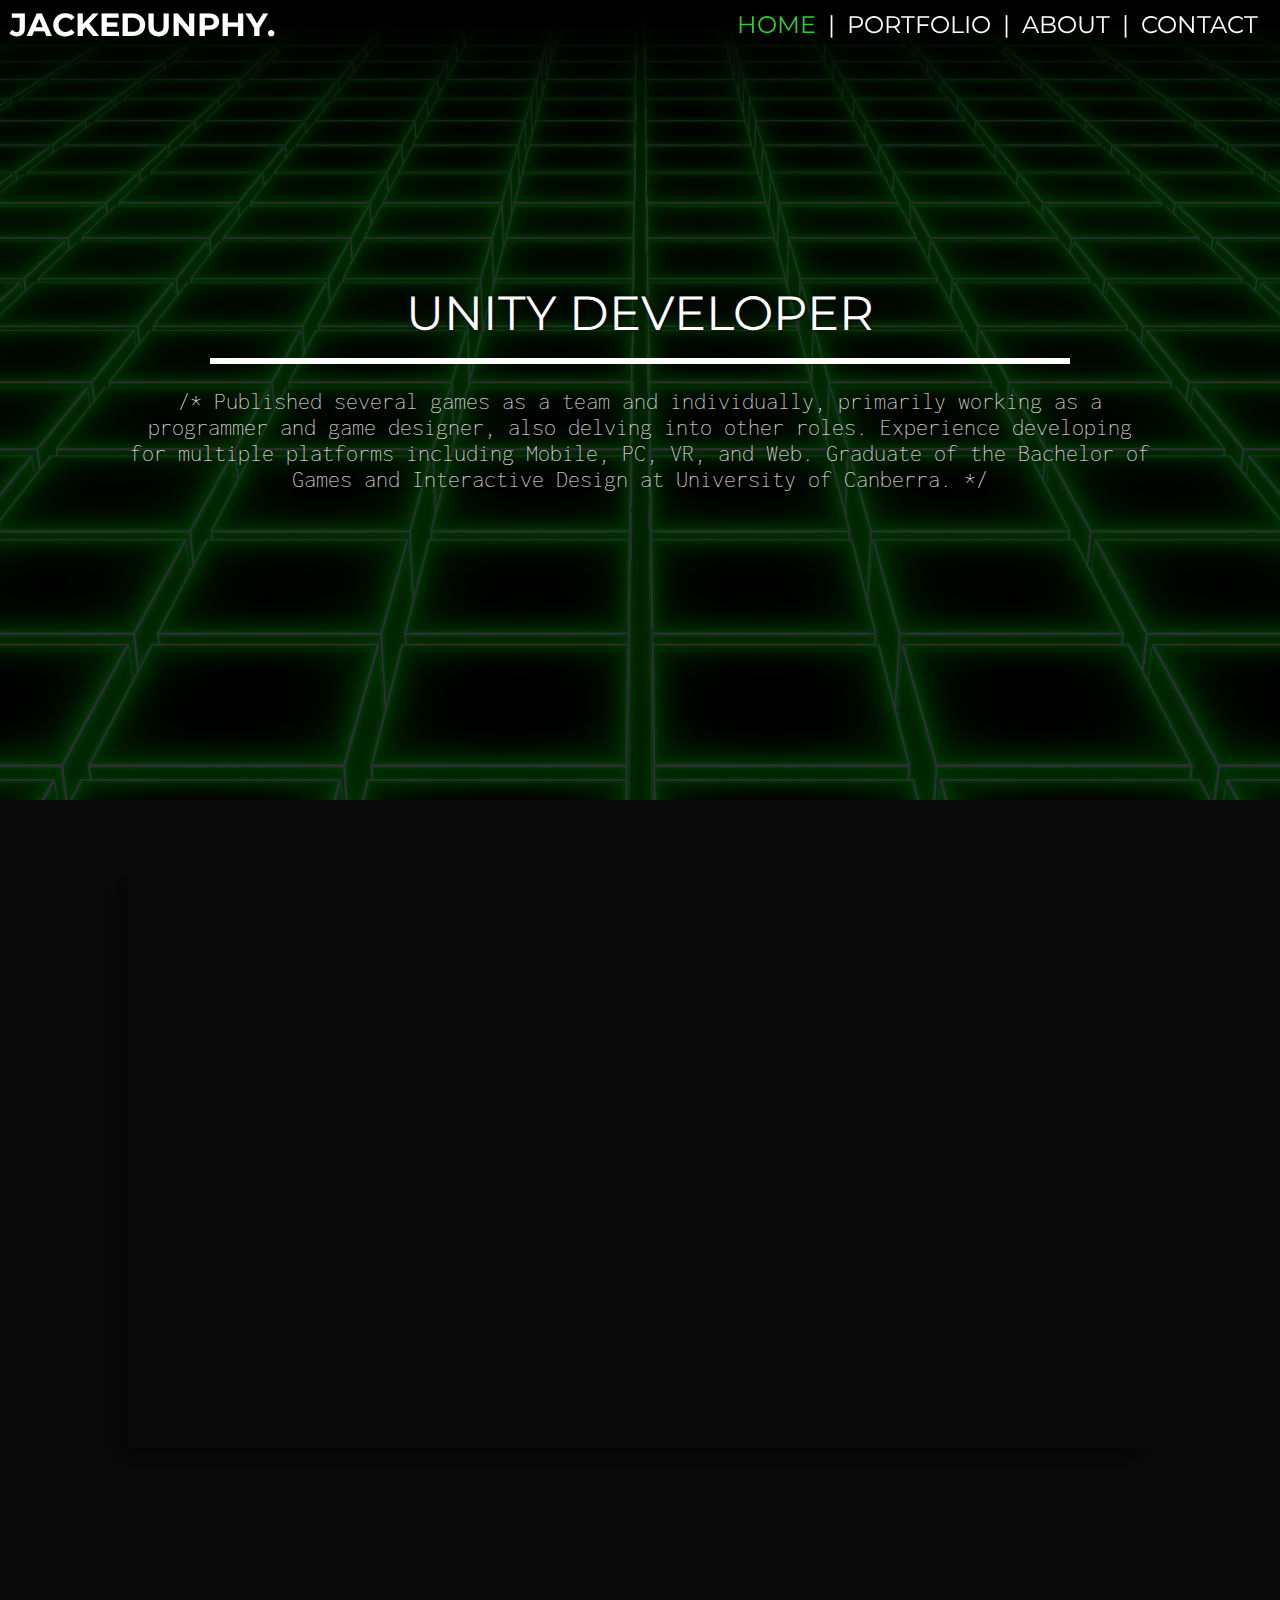
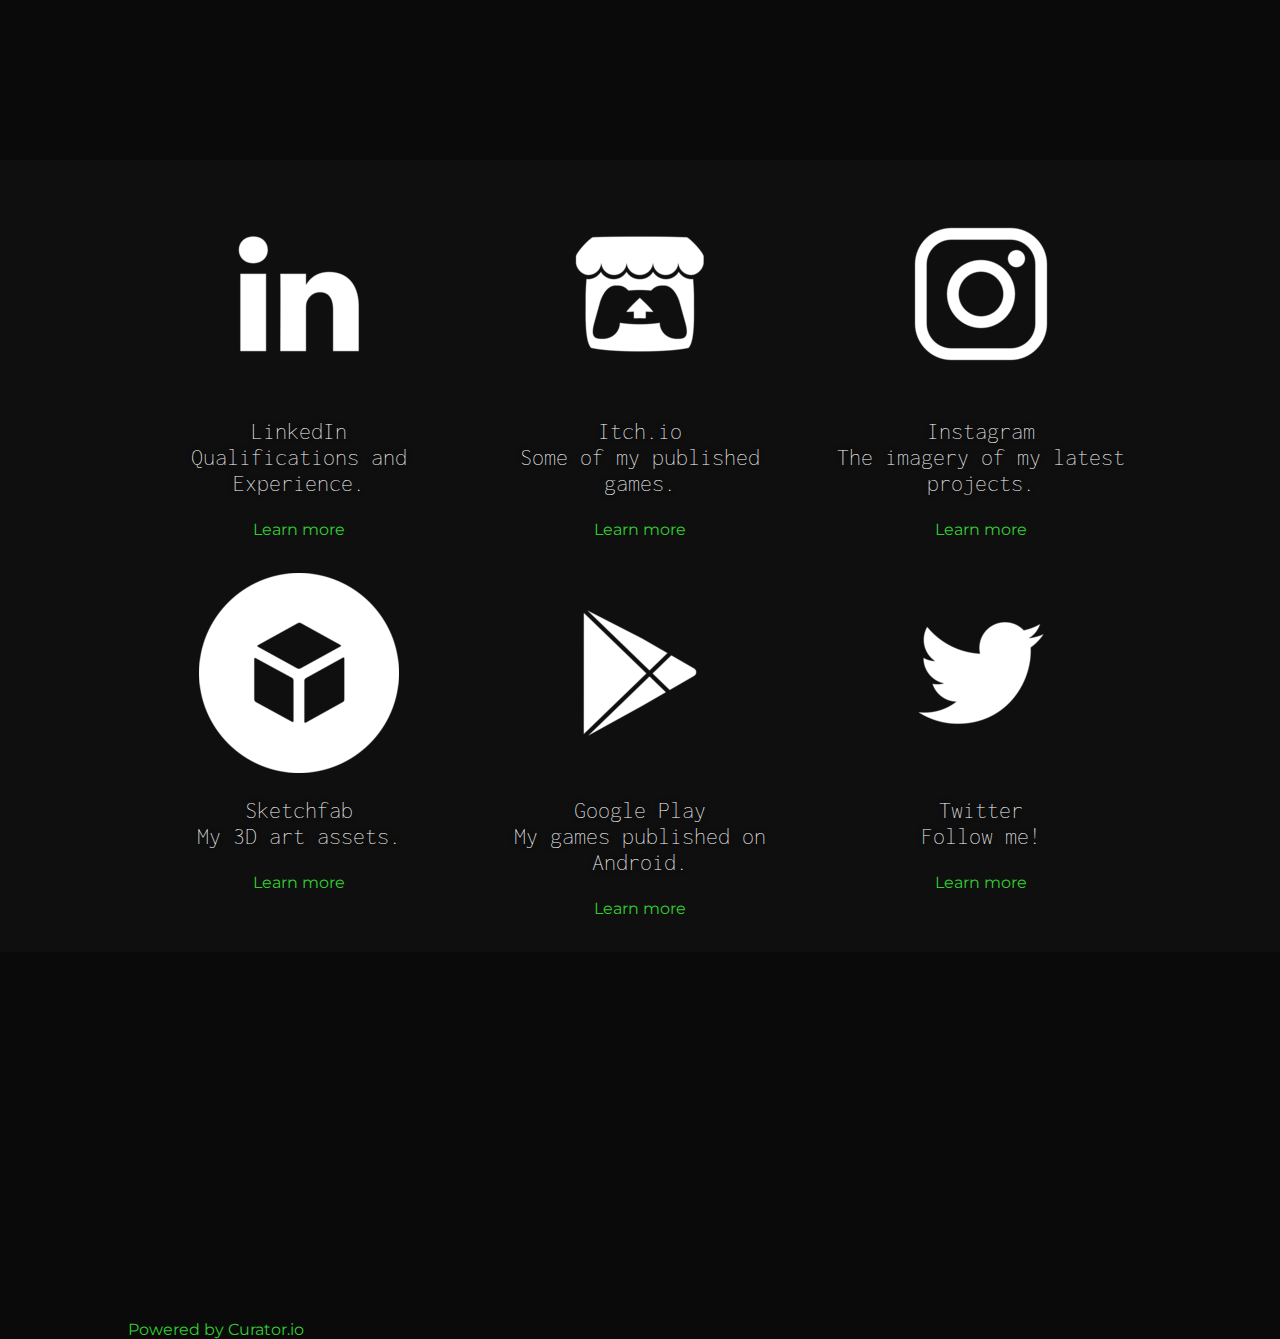
==== index.html @ 06017da1 "init" ====
<!DOCTYPE html>
<html lang="en">

<head>
    <link rel="stylesheet" href="main.css">
    <script src="navbar.js"></script>
    <meta name="viewport" content="width=device-width, initial-scale=1, minimum-scale=1" />
    <meta charset="utf-8" />
    <title>JACKEDUNPHY - Home</title>
</head>

<body>
    <div id="navbar">
        <a href="index.html" id="logo">JACKEDUNPHY.</a>
        <div id="navbar-right">
            <a href="index.html" style="font-weight: 400" class="active">HOME</a>
            <a style="font-weight: 400">|</a>
            <div class="dropdown">
                <a href="Portfolio.html" style="font-weight: 400">PORTFOLIO</a>
                <div class="dropdown-content">
                    <a style="font-weight: 400" href="Portfolio.html#PLAYABLE">> PLAYABLE</a>
                    <a style="font-weight: 400" href="Portfolio.html#PC">> DESKTOP</a>
                    <a style="font-weight: 400" href="Portfolio.html#OTHER">> OTHER</a>
                    <a style="font-weight: 400" href="Portfolio.html#RECENT">> RECENT</a>
                </div>
            </div>
            <a style="font-weight: 400">|</a>
            <a href="About.html" style="font-weight: 400">ABOUT </a>
            <a style="font-weight: 400">|</a>
            <a href="contact.html" style="font-weight: 400">CONTACT</a>
        </div>
    </div>

    <div class="bgimg-7" id="home">
        <div class="insideplx">
            <div class="insideplxp">
                <div class="textChanging mySlides fade">UNITY DEVELOPER</div>
                <div class="textChanging mySlides fade">PROGRAMMER</div>
                <div class="textChanging mySlides fade">DESIGNER</div>
                <hr class="new1">
                <h3>/* Published several games as a team and individually, primarily working as a programmer and game designer, also delving into other roles. Experience developing for multiple platforms including Mobile, PC, VR, and Web. Graduate of the Bachelor of Games and Interactive Design at University of Canberra. */</h3>
            </div>
        </div>
    </div>

    <div style="text-align:center">
        <span class="dot"></span>
        <span class="dot"></span>
        <span class="dot"></span>
    </div>


    <div class="video-responsive">
        <iframe style="border: none" width="560" height="315" src="https://www.youtube.com/embed/sLqdmE6gWJQ" allowfullscreen></iframe>
    </div>

    <div class="bgimg-1">
        <div class="insideplx2">
        </div>
    </div>

    <div class="section1">
        <div class="grid-container sideMargin">
            <div class="grid-item  topMargin">
                <img src="Images/LinkedIn-logo.png" class="imgLogo" alt="LinkedIn logo">
                <h3>LinkedIn <br>
                    Qualifications and Experience.</h3>
                <div class="textAlignCentre"><a href="https://www.linkedin.com/in/jackedunphy/">Learn more</a></div>

            </div>
            <div class="grid-item  topMargin">
                <img src="Images/Itch-logo.png" class="imgLogo" alt="Itch.io logo">
                <h3>Itch.io <br>
                    Some of my published games.</h3>
                <div class="textAlignCentre"><a href="https://iloveyourface.itch.io/">Learn more</a></div>
            </div>
            <div class="grid-item  topMargin">
                <img src="Images/Insta-logo.png" class="imgLogo" alt="Instagram logo">
                <h3>Instagram <br>
                    The imagery of my latest projects.</h3>
                <div class="textAlignCentre"><a href="https://www.instagram.com/jackedunphy">Learn more</a></div>
            </div>
        </div>

        <div class="grid-container sideMargin">
            <div class="grid-item  bottomMargin  topMargin">
                <img src="Images/Sketchfab-logo2.png" class="imgLogo" alt="Sketchfab logo">
                <h3>Sketchfab <br>
                    My 3D art assets.</h3>
                <div class="textAlignCentre"><a href="https://sketchfab.com/iLoveYourFace">Learn more</a></div>
            </div>
            <div class="grid-item  bottomMargin topMargin ">
                <img src="Images/Play-Logo.png" class="imgLogo" alt="Google Play logo">
                <h3>Google Play <br>
                    My games published on Android.</h3>
                <div class="textAlignCentre"><a href="https://play.google.com/store/apps/developer?id=iLoveYourFace&hl=en_US">Learn more</a></div>
            </div>
            <div class="grid-item  bottomMargin topMargin ">
                <img src="Images/Twitter-logo.png" class="imgLogo" alt="Twitter Logo">
                <h3>Twitter <br>
                    Follow me!</h3>
                <div class="textAlignCentre"><a href="https://twitter.com/jackedunphy">Learn more</a></div>
            </div>
        </div>
    </div>

    <div class="bgimg-2">
        <div class="insideplx2">
        </div>
    </div>

    <!-- Place <div> tag where you want the feed to appear -->
    <div class="sideMargin topMargin bottomMargin">
        <div id="curator-feed"><a href="https://curator.io" target="_blank" class="crt-logo crt-tag">Powered by Curator.io</a></div>
    </div>


    <script>
        (function() {
            var i, e, d = document,
                s = "script";
            i = d.createElement("script");
            i.async = 1;
            i.src = "https://cdn.curator.io/published/79c8b745-d107-415b-9dbf-2e7694c91276.js";
            e = d.getElementsByTagName(s)[0];
            e.parentNode.insertBefore(i, e);
        })();
    </script>


    <script>
        var slideIndex = 0;
        showSlides();

        function showSlides() {
            var i;
            var slides = document.getElementsByClassName("mySlides");
            var dots = document.getElementsByClassName("dot");
            for (i = 0; i < slides.length; i++) {
                slides[i].style.display = "none";
            }
            slideIndex++;
            if (slideIndex > slides.length) {
                slideIndex = 1
            }
            for (i = 0; i < dots.length; i++) {
                dots[i].className = dots[i].className.replace(" active", "");
            }
            slides[slideIndex - 1].style.display = "block";
            dots[slideIndex - 1].className += " active";
            setTimeout(showSlides, 2000);
        }
    </script>



</body></html>
---- main.css ----
@import url('https://fonts.googleapis.com/css2?family=Inconsolata:wght@400;700&family=Montserrat:ital,wght@0,300;0,400;0,500;0,600;0,700;0,800;1,400;1,500;1,600&display=swap');

body,
html {
    height: 100%;
    margin: 0;
    font-family: 'Inconsolata', monospace;
    font-family: 'Montserrat', sans-serif;
    background-color: rgb(10, 10, 10);
    font-size: 100%;
    scroll-behavior: smooth;
}

.textAlignCentre {
    text-align: center;
}

a:link {
    color: limegreen;
    text-decoration: none;
}

a:hover {
    text-decoration: underline;
    color: lawngreen;
    animation: zoom 8s;
}

a:visited {
    color: grey;
}

.topMargin {
    margin-top: 10%;
}

.bottomMargin {
    margin-bottom: 10%;
}

.sideMargin {
    margin-left: 10%;
    margin-right: 10%;
}

.lessBrightImg {
    vertical-align: middle;
    filter: brightness(50%);
}

.imgLogo {
    display: block;
    margin-left: auto;
    margin-right: auto;
    max-width: 100%;
}

hr.new1 {
    border: 3px solid white;
    margin-left: 8%;
    margin-right: 8%;
    margin-top: 1em;
    margin-bottom: 0;
}


.textChanging {
    font-family: 'Montserrat', sans-serif;
    color: white;
    font-size: 3em;
    text-shadow: 0px 0px 5px black;
    width: 100%;
    text-align: center;
    float: none;
}

h1 {
    font-family: 'Montserrat', sans-serif;
    font-size: 4em;
    color: white;
    text-shadow: 0px 0px 5px black;
    font-weight: 400;
    text-align: center;
    margin: 0;
}

h2 {
    font-family: 'Montserrat', sans-serif;
    font-size: 2.5em;
    color: white;
    font-weight: 500;
    margin: 0;

}

h3 {
    font-family: 'Inconsolata', monospace;
    font-size: 1.5em;
    color: white;
    text-shadow: 0px 0px 5px black;
    font-weight: 100;
    text-align: center;
}

.hang {
    text-indent: -2em;
    margin-left: 2em;
}

p {
    font-family: 'Inconsolata', monospace;
    font-size: 1em;
    color: white;
    text-shadow: 1px 1px 30px black;
}

green {
    color: limegreen;
}

gray {
    color: gray;
}

resume {
    font-size: 1.2em;
}


.insideplx {
    width: 100%;
    height: 50em;
    position: relative;
    z-index: 20;
}

.insideplxp {
    text-align: center;
    width: 80%;
    position: absolute;
    top: 50%;
    left: 50%;
    margin-right: -50%;
    transform: translate(-50%, -50%);
    z-index: 20;
}

.bgimg-1 {

    background-attachment: fixed;
    background-position: center;
    background-repeat: no-repeat;
    background-size: cover;
    background-image: url('Images/forest.png');
    min-width: 100%;
}

.bgimg-2 {
    background-attachment: fixed;
    background-position: center;
    background-repeat: no-repeat;
    background-size: cover;
    background-image: url('Images/b2b.png');
    min-width: 100%;
}

.insideplx2 {
    width: 100%;
    height: 15em;
    position: relative;
    z-index: 20;
}

.bgimg-3 {
    background-attachment: fixed;
    background-position: center;
    background-repeat: no-repeat;
    background-size: cover;
    background-image: url('Images/spook.png');
    min-width: 100%;
}

.bgimg-4 {
    background-attachment: fixed;
    background-position: center;
    background-repeat: no-repeat;
    background-size: cover;
    background-image: url('Images/PicturesMooMesaPoster.jpg_shrinked.jpg');
    min-width: 100%;
}

.bgimg-5 {
    background-attachment: fixed;
    background-position: center;
    background-repeat: no-repeat;
    background-size: cover;
    background-image: url('Images/roogbg.png');
    min-width: 100%;
}

.bgimg-6 {
    background-attachment: fixed;
    background-position: center;
    background-repeat: no-repeat;
    background-size: cover;
    background-image: url('Images/roogbgdark.png');
    min-width: 100%;
}

.bgimg-7 {

    background-attachment: fixed;
    background-position: center;
    background-repeat: no-repeat;
    background-size: cover;
    background-image: url('Images/roogbggreendark.jpg');
    min-width: 100%;
}


/* Turn off parallax scrolling for tablets and phones */
/*@media only screen and (max-device-width: 1600px) {
  .bgimg-1, .bgimg-2, .bgimg-3 {
    background-attachment: scroll;
    min-height: 400px;
  }*/

#navbar {
    background: linear-gradient(to bottom,
            rgba(0, 0, 0, .9),
            rgba(0, 0, 0, .6),
            transparent);
    overflow: hidden;
    padding: 10px 10px;
    transition: 0.4s;
    position: fixed;
    width: 100%;
    top: 0;
    z-index: 99;
}


#navbar a {
    font-family: 'Montserrat', sans-serif;
    float: left;
    color: white;
    text-align: center;
    padding: 12px;
    text-decoration: none;
    font-size: 1.5em;
    line-height: 5px;
    font-weight: bold;
    border-radius: 4px;
    padding-left: 0px;
}


#navbar #logo {
    font-family: 'Montserrat', sans-serif;
    font-size: 2em;
    font-weight: bolder;
    transition: 0.4s;
    color: white;
    float: left;
    text-align: center;
    width: auto;
    line-height: 5px;
}

#navbar-right {
    float: right;
}

@media screen and (max-width:1000px) {
    #navbar a {
        font-size: .9em;
    }
}

@media screen and (max-width:750px) {
    #navbar a {
        font-size: .9em;
        float: inherit;
    }

    #navbar #logo {
        width: 100%;
    }

    #navbar-right {
        float: none;
        text-align: center;
    }

    .textChanging {
        font-size: 2.5em;
    }
}

@media screen and (max-width:450px) {
    #navbar a {
        font-size: .7em;
        float: inherit;
    }

    #navbar #logo {
        width: 100%;
    }

    #navbar-right {
        float: none;
        text-align: center;
    }

    .textChanging {
        font-size: 2em;
    }
}

@media screen and (max-width:349px) {
    #navbar a {
        font-size: .55em;
        float: inherit;
    }

    #navbar #logo {
        width: 100%;
    }

    #navbar-right {
        float: none;
        text-align: center;
    }
}

#navbar a.active {
    background-color: transparent;
    color: limegreen;
}

#navbar a:hover {
    /*background-color: black;*/
    color: lawngreen;
}







* {
    box-sizing: border-box;
}

.mySlides {
    display: none;
}



/* Slideshow container */
.slideshow-container {
    max-width: 1000px;
    min-height: 800px;
    position: relative;
    margin: auto;
}



/* Number text (1/3 etc) */
.numbertext {
    color: #f2f2f2;
    font-size: 12px;
    padding: 8px 12px;
    position: absolute;
    top: 0;
}

/* The dots/bullets/indicators */
.dot {}

.active {
    background-color: #717171;
}

/* Fading animation */
.fade {
    -webkit-animation-name: fade;
    -webkit-animation-duration: .5s;
    animation-name: fade;
    animation-duration: .5s;
}

@-webkit-keyframes fade {
    from {
        opacity: 0
    }

    to {
        opacity: 1
    }
}

@keyframes fade {
    from {
        opacity: 0
    }

    to {
        opacity: 1
    }
}

/* On smaller screens, decrease text size */
@media only screen and (max-width: 300px) {
    .text {
        font-size: 11px
    }
}

.video-responsive {
    overflow: hidden;
    padding-bottom: 56.25%;
    position: relative;
    height: 100px;

}

.video-responsive iframe {
    left: 10%;
    top: 10%;
    height: 80%;
    width: 80%;
    position: absolute;
    box-shadow: -10px 10px 20px rgba(0, 0, 0, 0.5);
}

.gameplay {
    width: 90%;
    height: 1000px;
    border: none;
}

.section1 {
    background: rgb(15, 15, 15);
}

.section2 {
    background: rgb(5, 5, 5);
}



.grid-container {
    display: grid;
    grid-template-columns: 33.33% 33.33% 33.33%;
    justify-content: center;
    max-width: 100%;
}

.grid-item {
    margin-left: 5%;
    margin-right: 5%;
}

.grid-container-portfolio-buttons {
    display: grid;
    grid-template-columns: 25% 25% 25% 25%;
    justify-content: center;
    max-width: 100%;
}

.grid-item-portfolio-buttons {
    margin-left: 5%;
    margin-right: 5%;
}

.topMargin-portfolio-buttons {
    margin-top: 3%;
}

@media screen and (max-width: 700px) {
    .grid-container {
        display: block;
    }
}

@media screen and (max-width: 1200px) {
    .grid-container-portfolio-buttons {
        margin-top: 20%;
        display: block;
    }

    .insideplx {
        height: 65em;
    }
}

.item1 {}

.row {
    display: flex;
    flex-wrap: wrap;
    padding: 0 4px;
    margin-left: 5%;
    margin-right: 5%;



}

/* Create four equal columns that sits next to each other */
.column {
    flex: 25%;
    max-width: 50%;
    padding: 0 4px;

}

.column img {
    margin-top: 8px;
    vertical-align: middle;

}

/* Responsive layout - makes a two column-layout instead of four columns */
@media (max-width: 1800px) {
    .column {
        flex: 50%;
        max-width: 50%;
    }
}

/* Responsive layout - makes the two columns stack on top of each other instead of next to each other */
@media (max-width: 600px) {
    .column {
        flex: 100%;
        max-width: 100%;

    }
}

button {
    font-family: 'Montserrat', sans-serif;
    z-index: 1;
    font-size: 2em;
    color: white;
    padding: .5em .5em;
    width: 100%;
    border: none;
    background-color: rgba(1, 1, 1, .88);
    color: white;
    border-radius: 8px;
    text-align: center;
    align-content: center;
}

button:hover {
    cursor: pointer;
    animation: zoom 8s;
    background-color: rgba(10, 10, 10, .98);
    color: limegreen;
}

button:focus {
    outline-color: rgba(0, 0, 0, 0);
    background-color: rgba(25, 25, 25, 1);
}

@keyframes jellySmall {

    0%,
    100% {
        transform: scale(1, 1);
    }

    25% {
        transform: scale(0.995, 1.005);
    }

    50% {
        transform: scale(1.005, 0.995);
    }

    75% {
        transform: scale(0.998, 1.003);
    }
}

@keyframes zoom {

    0%,
    100% {
        transform: scale(1.1, 1.1);
    }
}

form {
    max-width: 80%;
    text-align: center;
    margin: 5em auto;
}

form input,
form textarea {
    font-family: 'Montserrat', sans-serif;
    font-size: 1.2em;
    border: 0;
    outline: 0;
    padding: 1em;
    padding-bottom: 2em;
    /*  -moz-border-radius: 8px;
  -webkit-border-radius: 8px;
  border-radius: 8px;*/
    display: block;
    width: 100%;
    margin-bottom: 1em;
    -moz-box-shadow: 0 1px 1px rgba(0, 0, 0, 0.1);
    -webkit-box-shadow: 0 1px 1px rgba(0, 0, 0, 0.1);
    box-shadow: 0 1px 1px rgba(0, 0, 0, 0.1);
    resize: none;
    background-color: rgb(20, 20, 20);
    border: 2px solid green;
    color: white;
}

.subject-input {
    padding-bottom: 3em;
}

form input:focus,
form textarea:focus {
    border: 2px solid white;
}

form #input-submit {
    font-family: 'Montserrat', sans-serif;
    font-size: 2em;
    color: white;
    background-color: green;
    cursor: pointer;
    padding: 1em;
}

form #input-submit:hover {
    -moz-box-shadow: 0 1px 1px 1px rgba(256, 256, 256, 1);
    -webkit-box-shadow: 0 1px 1px 1px rgba(256, 256, 256, 1);
    box-shadow: 0 1px 1px 1px rgba(256, 256, 256, 1);
    animation: jellySmall 0.5s;
}

form textarea {
    height: 16.4em;
    color: white;
}

.half {
    float: left;
    width: 48%;
}

.right {
    width: 50%;
}

.left {
    margin-right: 2%;
}

@media (max-width: 800px) {
    .half {
        width: 100%;
        float: none;
        margin-bottom: 0;
    }
}

/* Clearfix */
.cf:before,
.cf:after {
    content: " ";
    /* 1 */
    display: table;
    /* 2 */
}

.cf:after {
    clear: both;
}

.trapezoid {
    border-bottom: 3em solid GREEN;
    border-right: 2.5em solid transparent;
    height: 0;
    width: 100%;
    margin: 0;
}

.resume-row {
    padding-left: 20%;
    padding-right: 20%;
}

.resume-column {
    float: left;
    padding: 10px;
}

.resume-left {
    width: 30%;
}

.resume-right {
    width: 70%;
}

/* Clear floats after the columns */
.resume-row:after {
    content: "";
    display: table;
    clear: both;
}

@media (max-width: 800px) {
    .resume-column {
        width: 100%;
    }
}

@media (max-width: 1921px) {
    .resume-row {
        padding-left: 5%;
        padding-right: 5%;
    }
}

@media (max-width: 1200px) {
    .resume-row {
        padding-left: 0%;
        padding-right: 0%;
    }
}


.dropdown {
    position: relative;
    display: inline-block;
    float: left;
}

.dropdown:hover {
    height: 10em;
}

.dropdown-content {
    display: none;
    position: absolute;
    min-width: 160px;
    z-index: 1;
    margin-top: 2em;

}

.dropdown-content a {
    color: black;
    text-decoration: none;

}

.dropdown-content a:hover {}

.dropdown:hover .dropdown-content {
    display: block;
}

@media screen and (max-width:750px) {
    .dropdown {
        float: none;
    }
}

.game-column {}

.game-div {
    padding: 5em;
}

.game-left {
    width: 75%;
}

.game-right {
    width: 25%;
    padding: 1em;
}

img.game {
    max-width: 100%;
}

@media screen and (max-width: 1200px) {
    .game-div {
        padding: 1em;
        padding-bottom: 2em;
        padding-top: 2em;
    }
}

@media screen and (max-width: 900px) {
    .game-column {
        width: 100%;
    }

    .game-right {
        padding: 0em;
    }

    .game-left {
        width: 100%;
        padding: 1em;
    }

    .game-div {
        padding: 1em;
        padding-bottom: 2em;
        padding-top: 2em;
    }
}
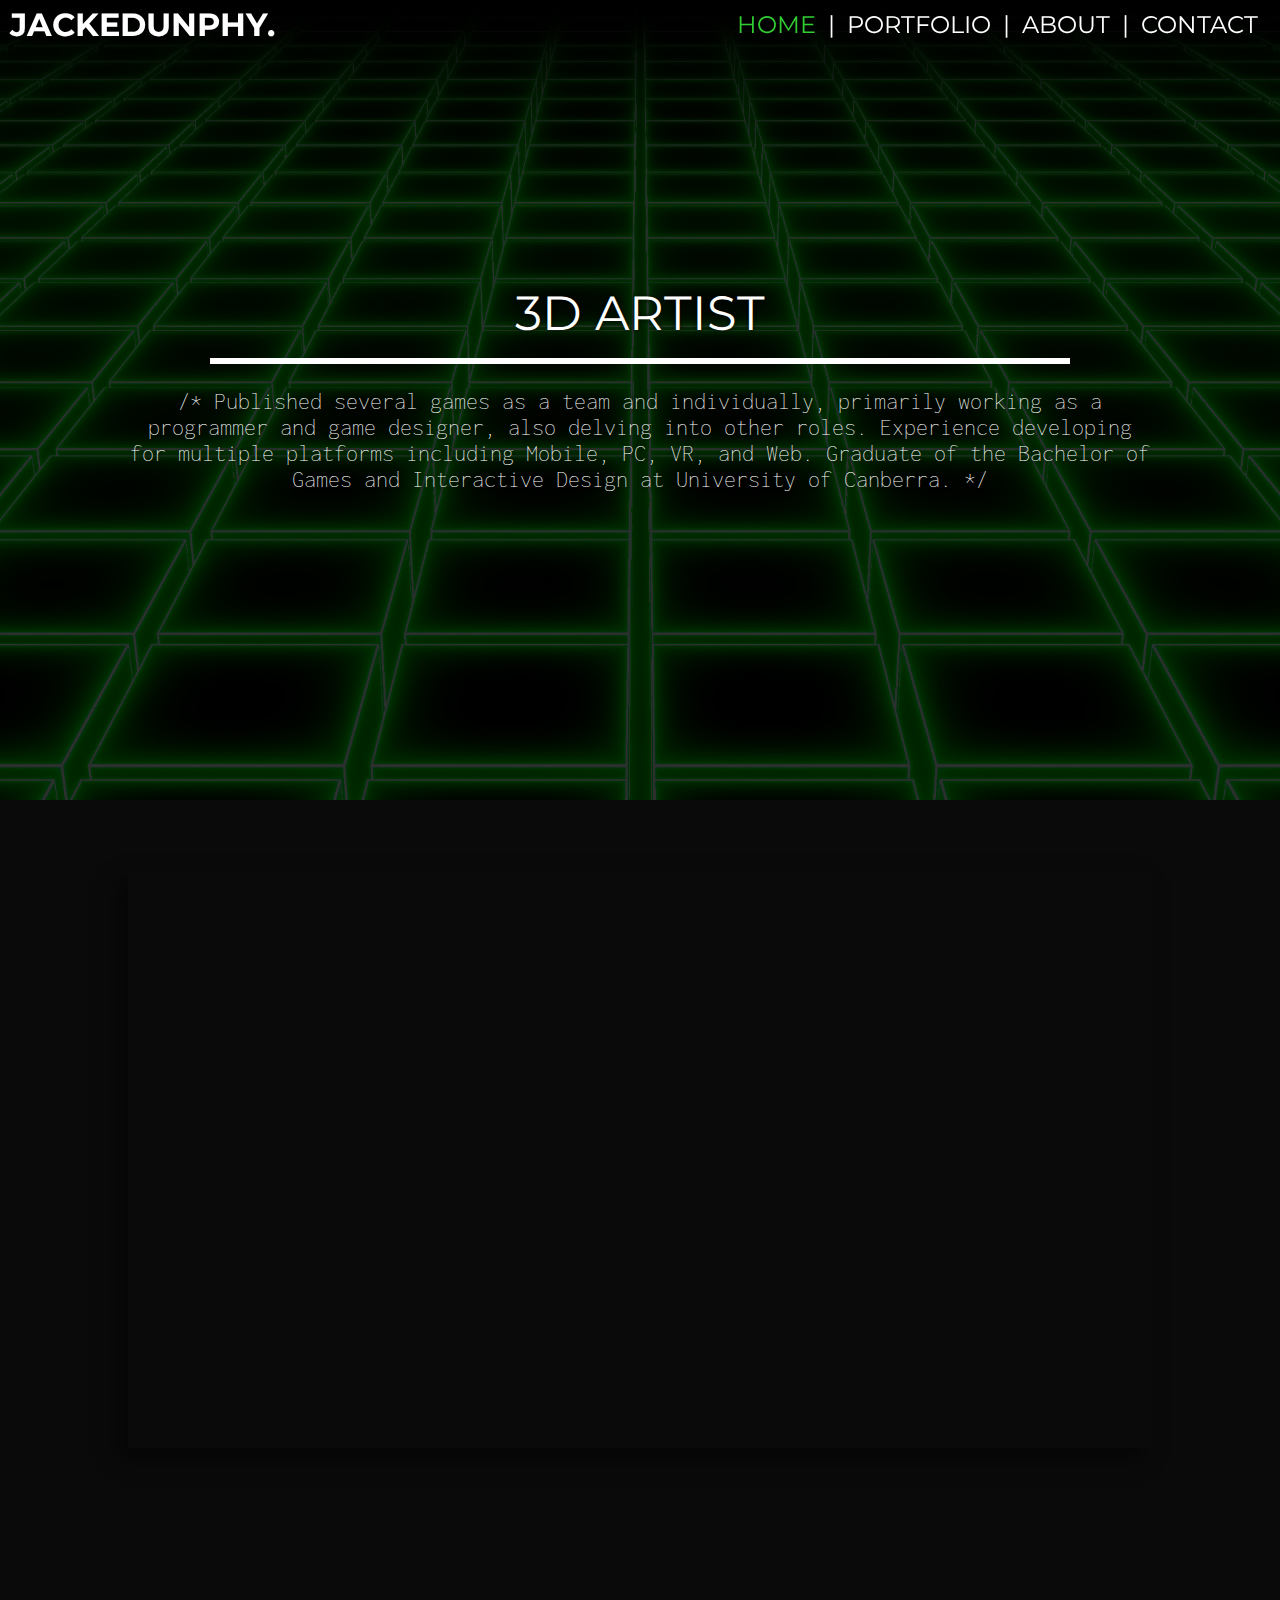
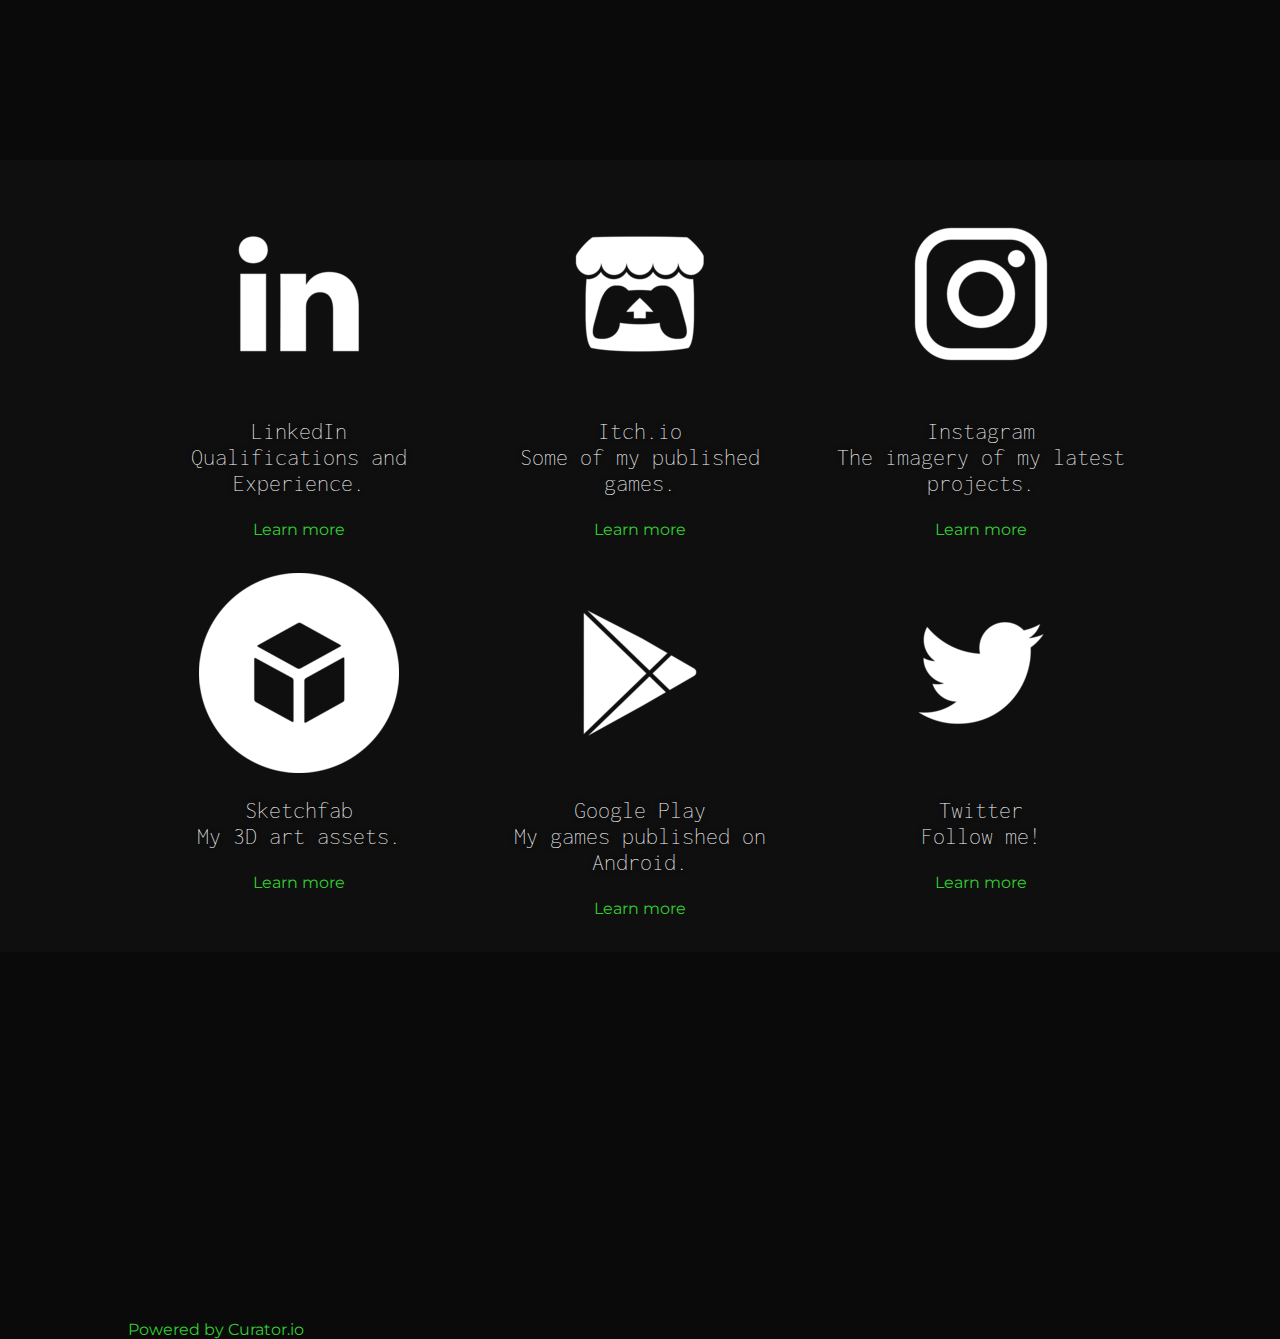
==== commit 187d6687: "UPDATED JOB TITLES" ====
--- a/index.html
+++ b/index.html
@@ -34,9 +34,9 @@
     <div class="bgimg-7" id="home">
         <div class="insideplx">
             <div class="insideplxp">
-                <div class="textChanging mySlides fade">UNITY DEVELOPER</div>
-                <div class="textChanging mySlides fade">PROGRAMMER</div>
-                <div class="textChanging mySlides fade">DESIGNER</div>
+                <div class="textChanging mySlides fade">3D ARTIST</div>
+                <div class="textChanging mySlides fade">LEVEL DESIGNER</div>
+                <div class="textChanging mySlides fade">DEVELOPER</div>
                 <hr class="new1">
                 <h3>/* Published several games as a team and individually, primarily working as a programmer and game designer, also delving into other roles. Experience developing for multiple platforms including Mobile, PC, VR, and Web. Graduate of the Bachelor of Games and Interactive Design at University of Canberra. */</h3>
             </div>
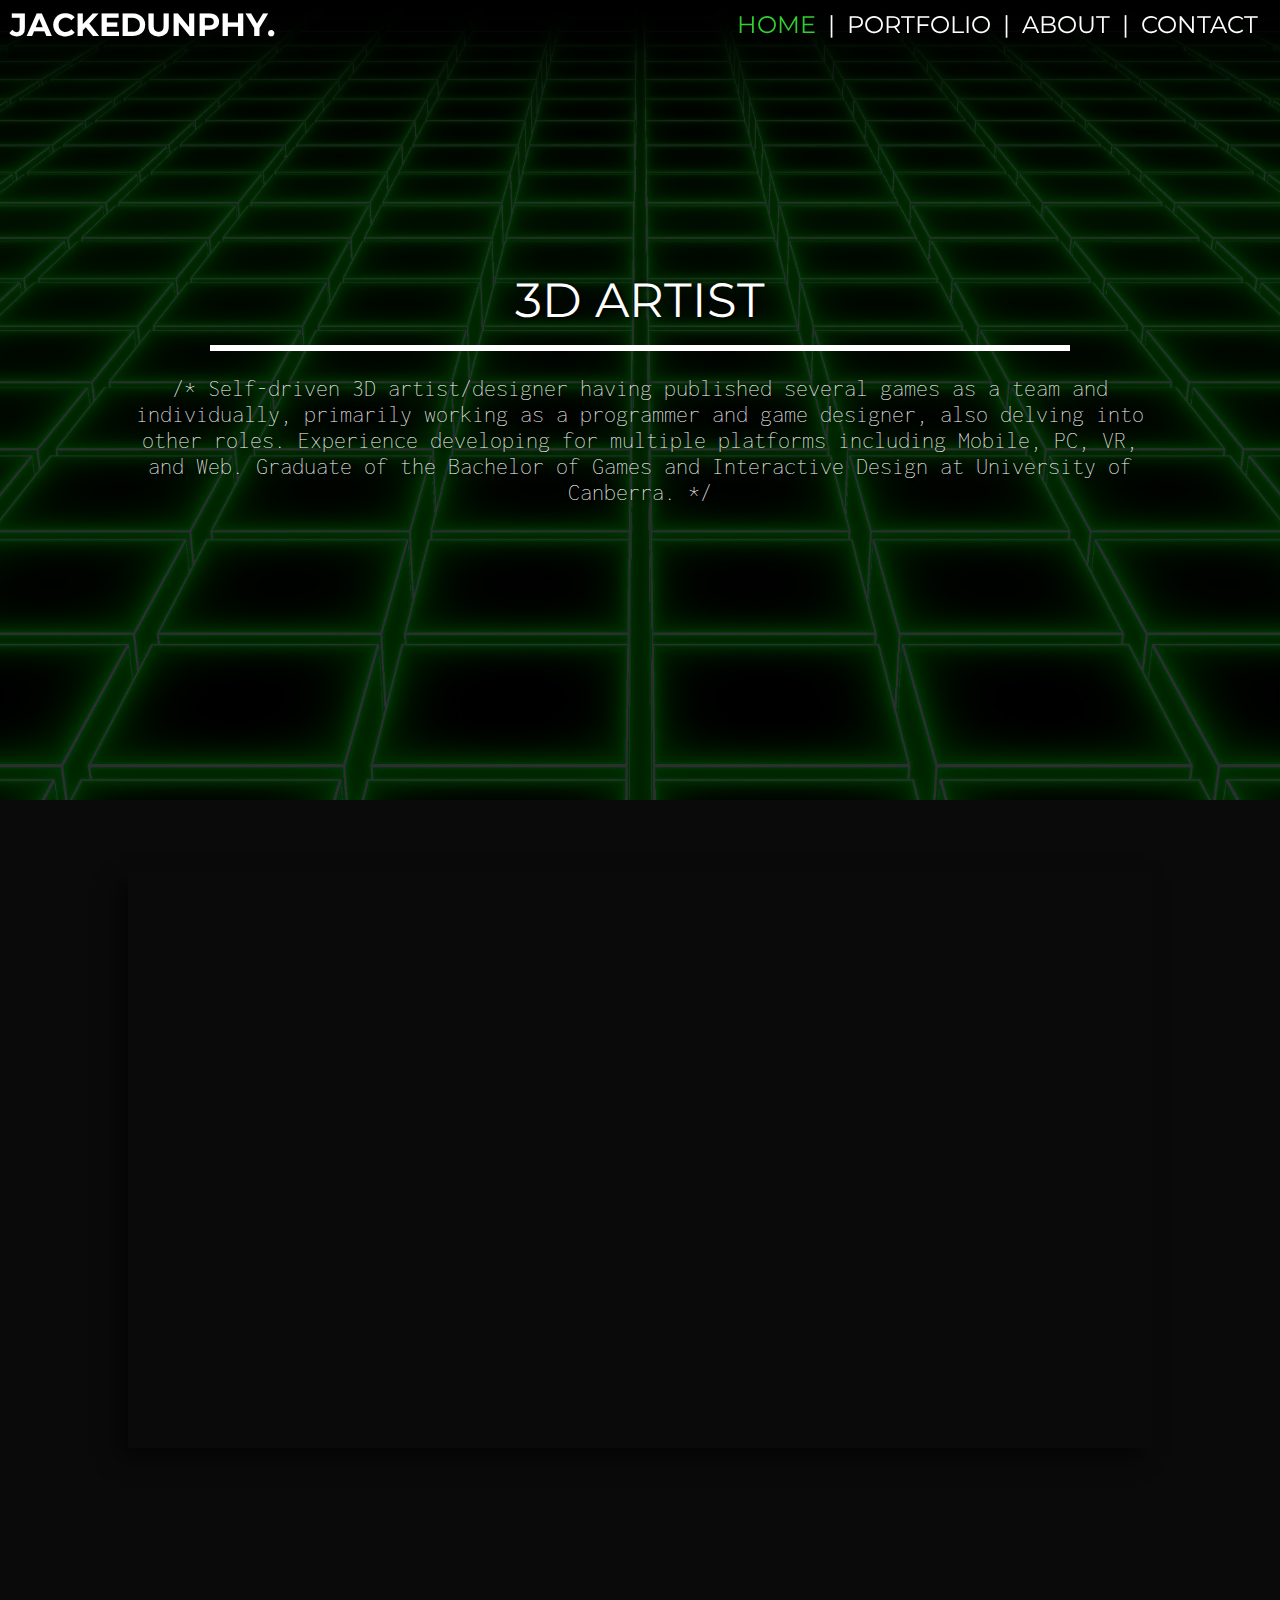
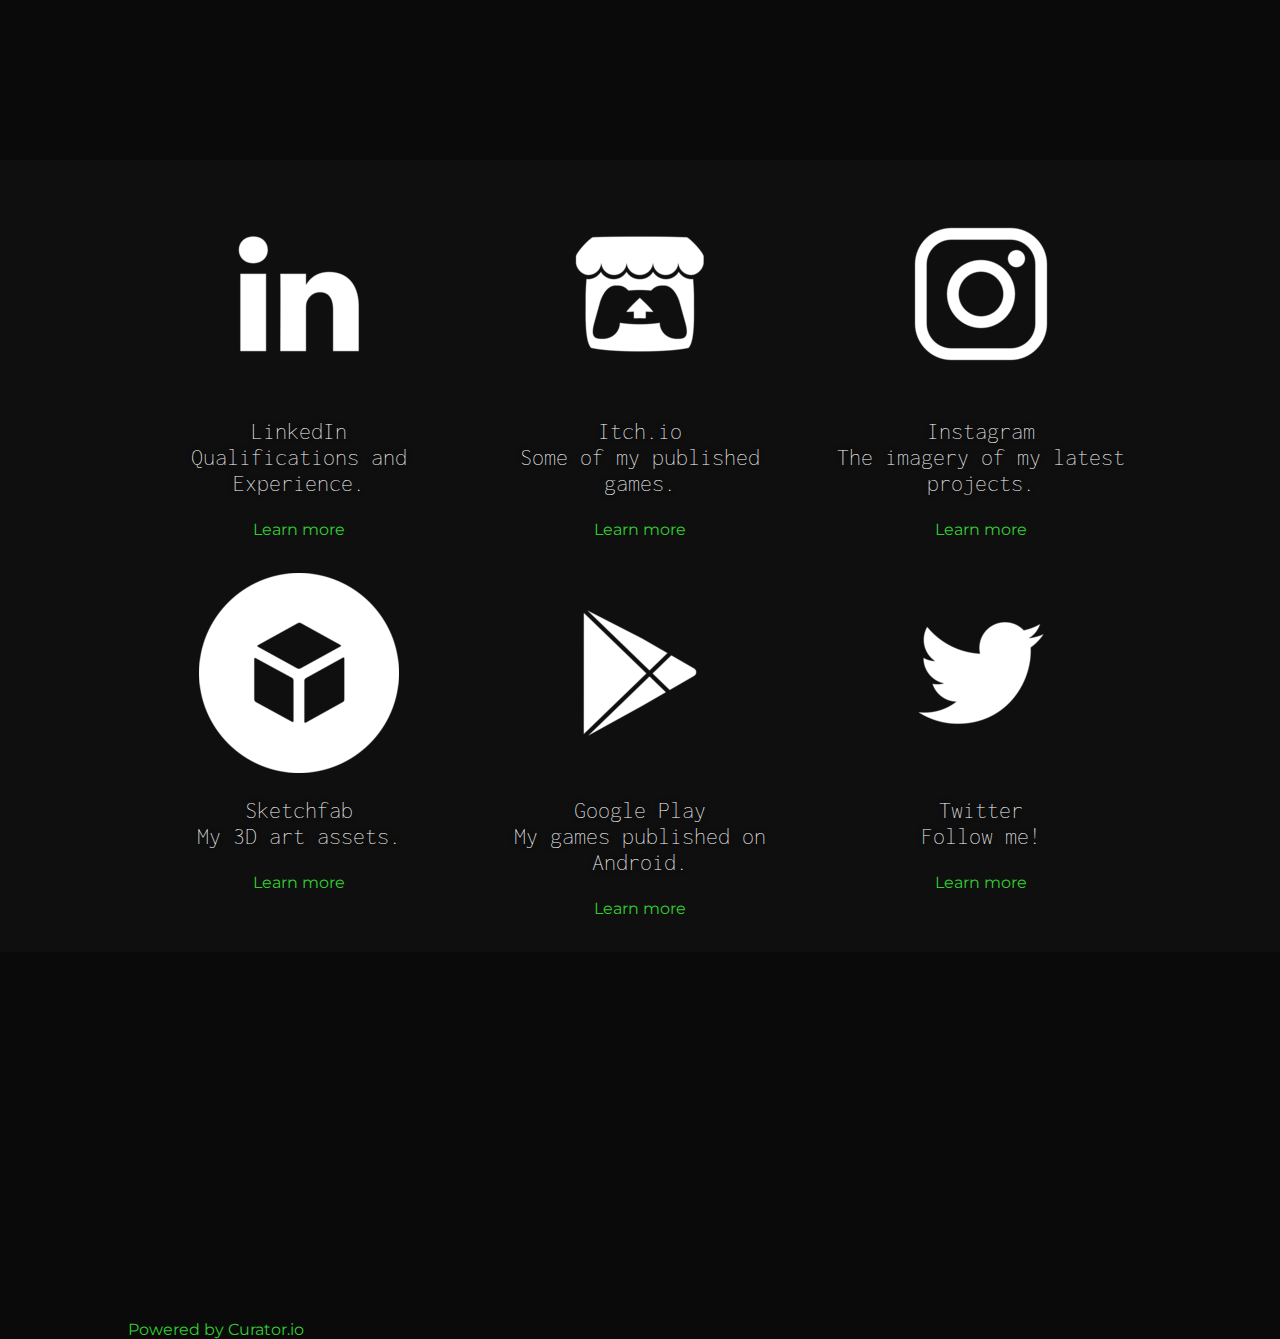
==== commit 8f3307e4: "UPDATED ABOUT ME BLURB" ====
--- a/index.html
+++ b/index.html
@@ -38,7 +38,7 @@
                 <div class="textChanging mySlides fade">LEVEL DESIGNER</div>
                 <div class="textChanging mySlides fade">DEVELOPER</div>
                 <hr class="new1">
-                <h3>/* Published several games as a team and individually, primarily working as a programmer and game designer, also delving into other roles. Experience developing for multiple platforms including Mobile, PC, VR, and Web. Graduate of the Bachelor of Games and Interactive Design at University of Canberra. */</h3>
+                <h3>/* Self-driven 3D artist/designer having published several games as a team and individually, primarily working as a programmer and game designer, also delving into other roles. Experience developing for multiple platforms including Mobile, PC, VR, and Web. Graduate of the Bachelor of Games and Interactive Design at University of Canberra. */</h3>
             </div>
         </div>
     </div>
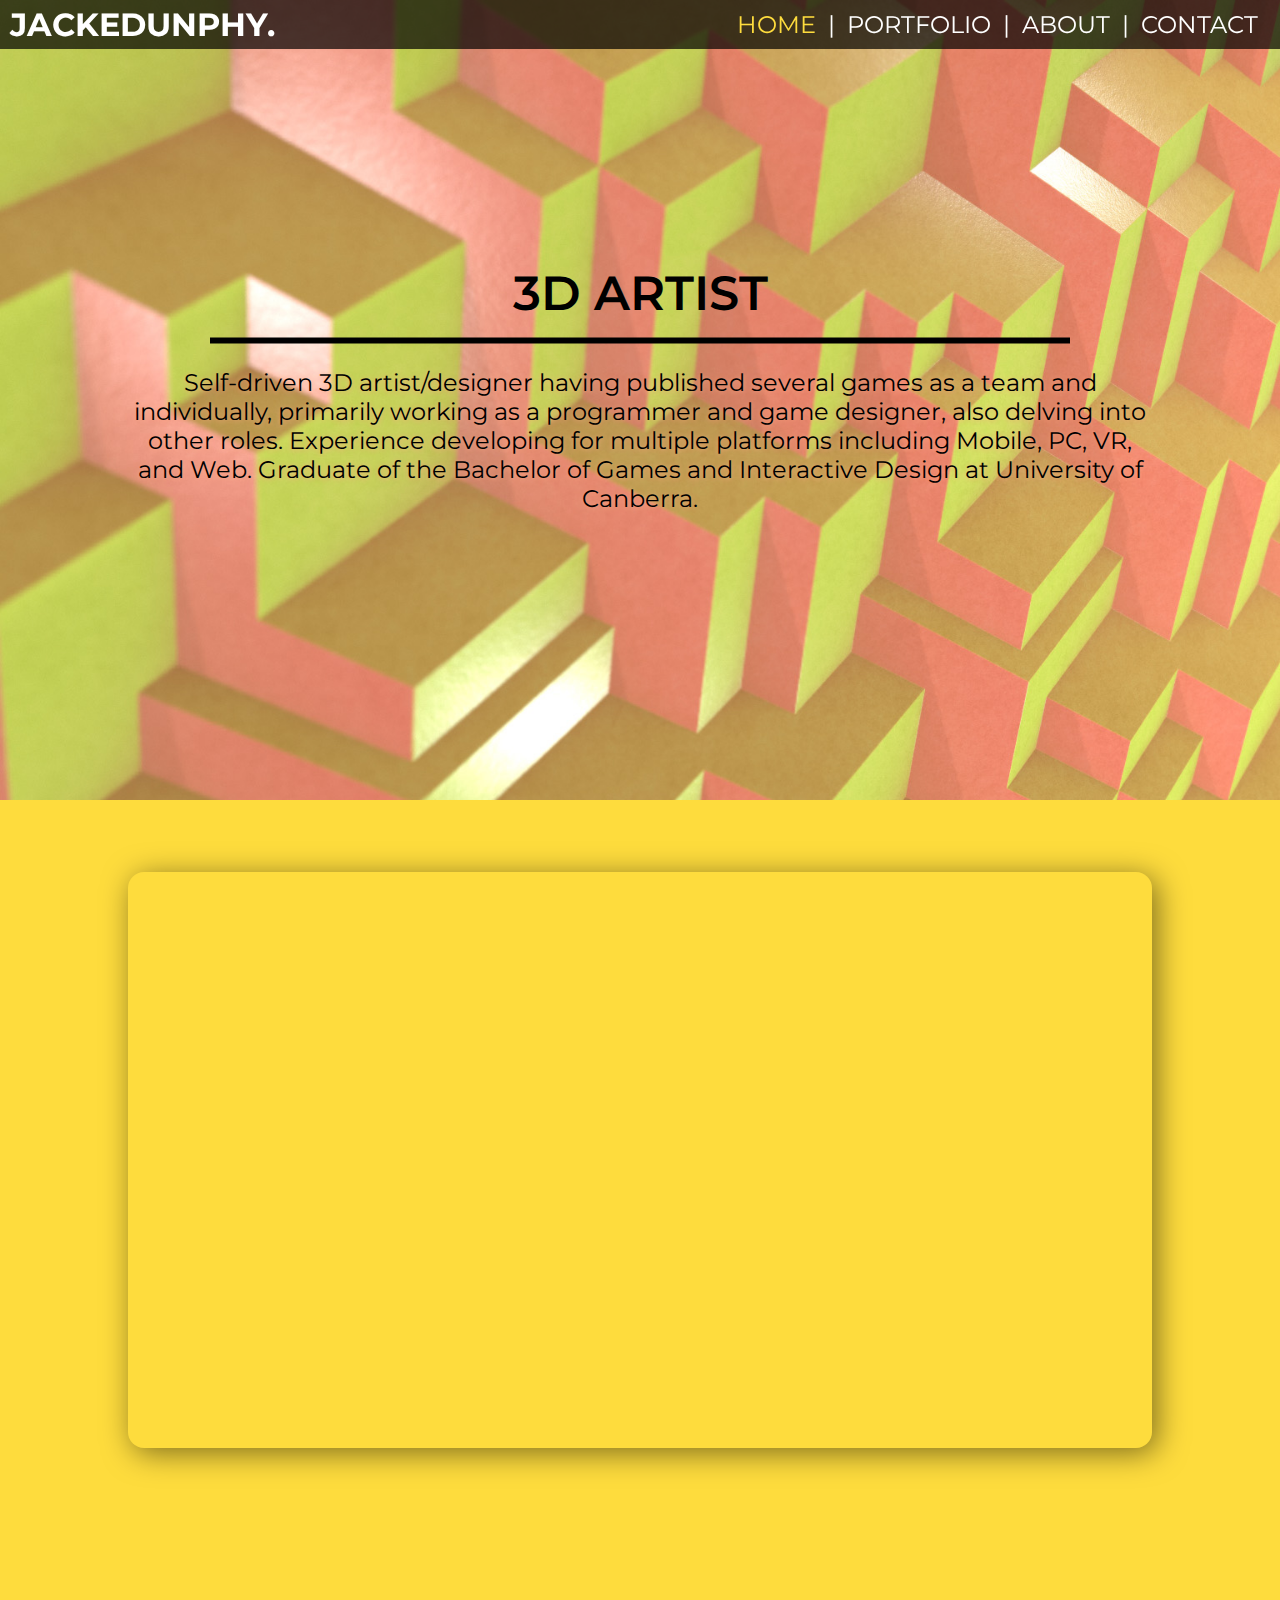
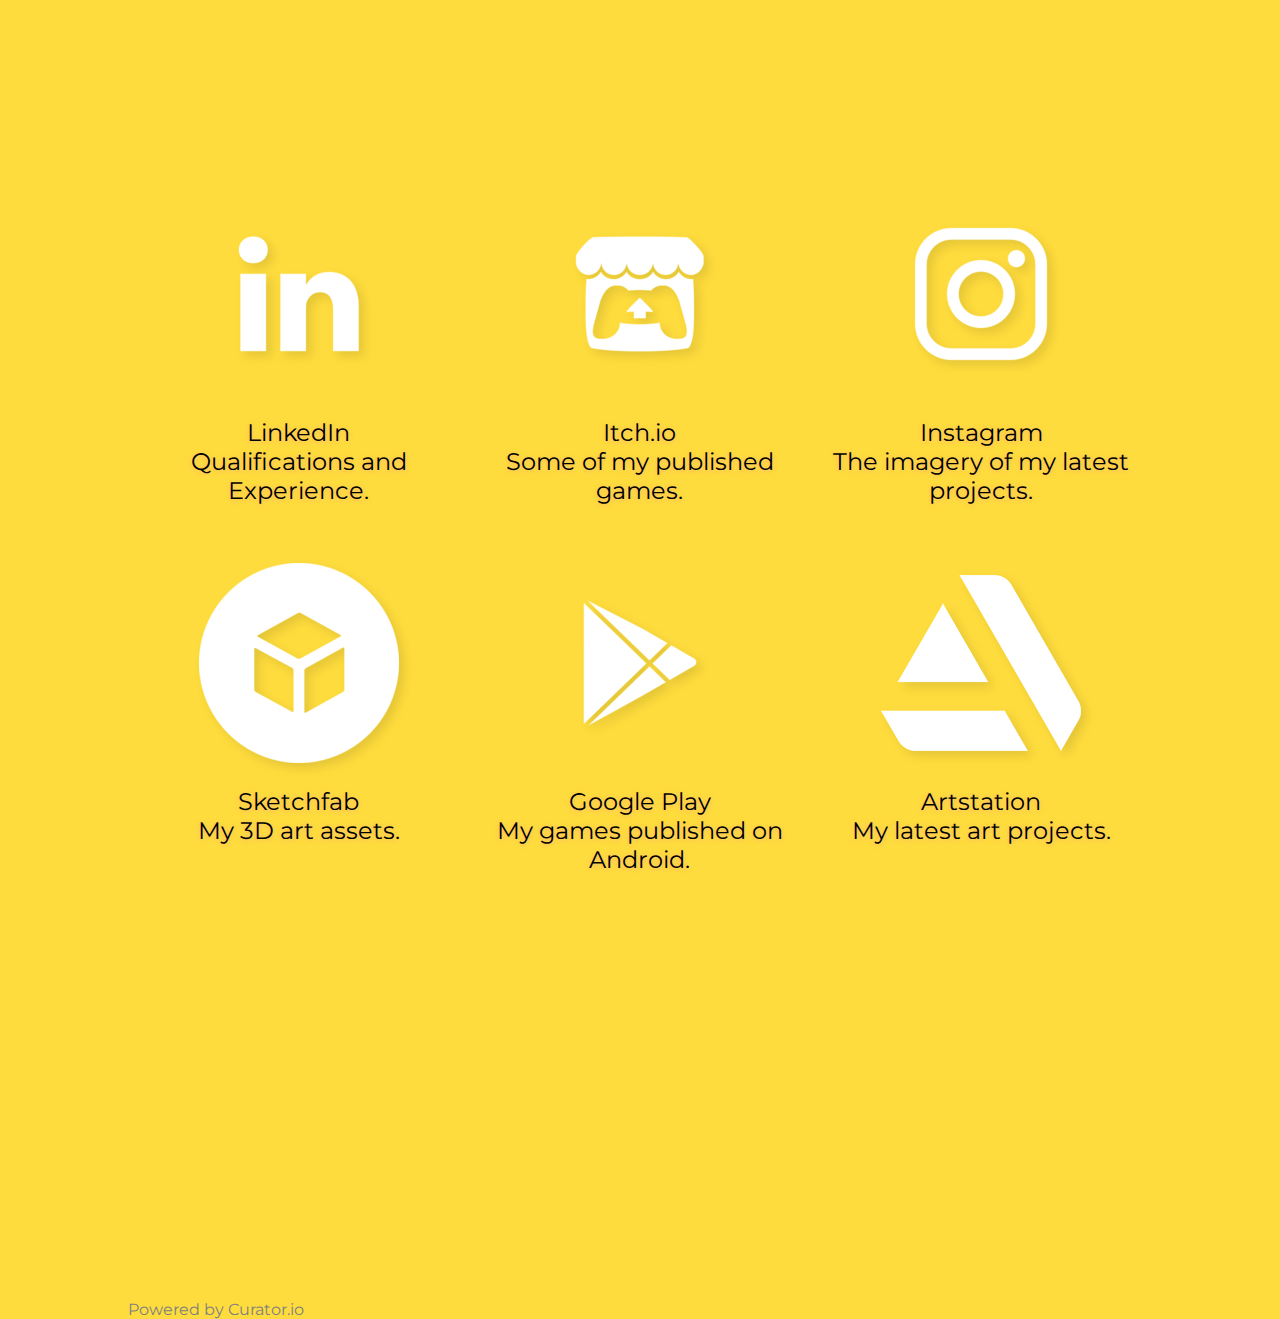
==== commit 88925a20: "V2" ====
--- a/index.html
+++ b/index.html
@@ -38,7 +38,7 @@
                 <div class="textChanging mySlides fade">LEVEL DESIGNER</div>
                 <div class="textChanging mySlides fade">DEVELOPER</div>
                 <hr class="new1">
-                <h3>/* Self-driven 3D artist/designer having published several games as a team and individually, primarily working as a programmer and game designer, also delving into other roles. Experience developing for multiple platforms including Mobile, PC, VR, and Web. Graduate of the Bachelor of Games and Interactive Design at University of Canberra. */</h3>
+                <h3>Self-driven 3D artist/designer having published several games as a team and individually, primarily working as a programmer and game designer, also delving into other roles. Experience developing for multiple platforms including Mobile, PC, VR, and Web. Graduate of the Bachelor of Games and Interactive Design at University of Canberra.</h3>
             </div>
         </div>
     </div>
@@ -51,10 +51,10 @@
 
 
     <div class="video-responsive">
-        <iframe style="border: none" width="560" height="315" src="https://www.youtube.com/embed/sLqdmE6gWJQ" allowfullscreen></iframe>
+        <iframe style="border: none" width="560" height="315" src="https://www.youtube.com/embed/-uYxIEna4_Q" allowfullscreen></iframe>
     </div>
 
-    <div class="bgimg-1">
+    <div class="bgimg-2">
         <div class="insideplx2">
         </div>
     </div>
@@ -62,44 +62,56 @@
     <div class="section1">
         <div class="grid-container sideMargin">
             <div class="grid-item  topMargin">
-                <img src="Images/LinkedIn-logo.png" class="imgLogo" alt="LinkedIn logo">
+                <a href="https://www.linkedin.com/in/jackedunphy/">
+                    <img src="Images/LinkedIn-logo.png" class="imgLogo" alt="LinkedIn logo">
+                </a>
                 <h3>LinkedIn <br>
                     Qualifications and Experience.</h3>
-                <div class="textAlignCentre"><a href="https://www.linkedin.com/in/jackedunphy/">Learn more</a></div>
+                <!--                <div class="textAlignCentre"><a href="https://www.linkedin.com/in/jackedunphy/">Learn more</a></div>-->
 
             </div>
             <div class="grid-item  topMargin">
-                <img src="Images/Itch-logo.png" class="imgLogo" alt="Itch.io logo">
+                <a href="https://iloveyourface.itch.io/">
+                    <img src="Images/Itch-logo.png" class="imgLogo" alt="Itch.io logo">
+                </a>
                 <h3>Itch.io <br>
                     Some of my published games.</h3>
-                <div class="textAlignCentre"><a href="https://iloveyourface.itch.io/">Learn more</a></div>
+                <!--                <div class="textAlignCentre"><a href="https://iloveyourface.itch.io/">Learn more</a></div>-->
             </div>
             <div class="grid-item  topMargin">
-                <img src="Images/Insta-logo.png" class="imgLogo" alt="Instagram logo">
+                <a href="https://www.instagram.com/jackedunphy">
+                    <img src="Images/Insta-logo.png" class="imgLogo" alt="Instagram logo">
+                </a>
                 <h3>Instagram <br>
                     The imagery of my latest projects.</h3>
-                <div class="textAlignCentre"><a href="https://www.instagram.com/jackedunphy">Learn more</a></div>
+                <!--                <div class="textAlignCentre"><a href="https://www.instagram.com/jackedunphy">Learn more</a></div>-->
             </div>
         </div>
 
         <div class="grid-container sideMargin">
             <div class="grid-item  bottomMargin  topMargin">
-                <img src="Images/Sketchfab-logo2.png" class="imgLogo" alt="Sketchfab logo">
+                <a href="https://play.google.com/store/apps/developer?id=iLoveYourFace&hl=en_US">
+                    <img src="Images/Sketchfab-logo2.png" class="imgLogo" alt="Sketchfab logo">
+                </a>
                 <h3>Sketchfab <br>
                     My 3D art assets.</h3>
-                <div class="textAlignCentre"><a href="https://sketchfab.com/iLoveYourFace">Learn more</a></div>
+                <!--                <div class="textAlignCentre"><a href="https://sketchfab.com/iLoveYourFace">Learn more</a></div>-->
             </div>
             <div class="grid-item  bottomMargin topMargin ">
-                <img src="Images/Play-Logo.png" class="imgLogo" alt="Google Play logo">
+                <a href="https://play.google.com/store/apps/developer?id=iLoveYourFace&hl=en_US">
+                    <img src="Images/Play-Logo.png" class="imgLogo" alt="Google Play logo">
+                </a>
                 <h3>Google Play <br>
                     My games published on Android.</h3>
-                <div class="textAlignCentre"><a href="https://play.google.com/store/apps/developer?id=iLoveYourFace&hl=en_US">Learn more</a></div>
+                <!--                <div class="textAlignCentre"><a href="https://play.google.com/store/apps/developer?id=iLoveYourFace&hl=en_US">Learn more</a></div>-->
             </div>
             <div class="grid-item  bottomMargin topMargin ">
-                <img src="Images/Twitter-logo.png" class="imgLogo" alt="Twitter Logo">
-                <h3>Twitter <br>
-                    Follow me!</h3>
-                <div class="textAlignCentre"><a href="https://twitter.com/jackedunphy">Learn more</a></div>
+                <a href="https://www.artstation.com/iloveyourface">
+                    <img src="Images/Artstation-logo.png" class="imgLogo" alt="Artstation Logo">
+                </a>
+                <h3>Artstation<br>
+                    My latest art projects.</h3>
+                <!--                <div class="textAlignCentre"><a href="https://twitter.com/jackedunphy">Learn more</a></div>-->
             </div>
         </div>
     </div>
@@ -125,6 +137,7 @@
             e = d.getElementsByTagName(s)[0];
             e.parentNode.insertBefore(i, e);
         })();
+
     </script>
 
 
@@ -150,8 +163,11 @@
             dots[slideIndex - 1].className += " active";
             setTimeout(showSlides, 2000);
         }
+
     </script>
 
 
 
-</body></html>
+</body>
+
+</html>
--- a/main.css
+++ b/main.css
@@ -6,7 +6,7 @@
     margin: 0;
     font-family: 'Inconsolata', monospace;
     font-family: 'Montserrat', sans-serif;
-    background-color: rgb(10, 10, 10);
+    background-color: rgb(254, 220, 61);
     font-size: 100%;
     scroll-behavior: smooth;
 }
@@ -16,13 +16,14 @@
 }
 
 a:link {
-    color: limegreen;
+    color: gray;
     text-decoration: none;
 }
 
 a:hover {
     text-decoration: underline;
-    color: lawngreen;
+    color: yellow;
+    text-shadow: 1px 1px 5px black;
     animation: zoom 8s;
 }
 
@@ -53,10 +54,12 @@
     margin-left: auto;
     margin-right: auto;
     max-width: 100%;
+    filter: drop-shadow(5px 5px 5px rgba(1, 1, 1, .1));
 }
 
 hr.new1 {
-    border: 3px solid white;
+    border: 3px solid black;
+    /*    text-shadow: 0px 1px 5px rgba(0, 0, 0, 1);*/
     margin-left: 8%;
     margin-right: 8%;
     margin-top: 1em;
@@ -66,39 +69,48 @@
 
 .textChanging {
     font-family: 'Montserrat', sans-serif;
-    color: white;
+    color: black;
     font-size: 3em;
-    text-shadow: 0px 0px 5px black;
+    /*    text-shadow: 0px 0px 50px rgba(0, 0, 0, 1);*/
     width: 100%;
     text-align: center;
     float: none;
+    font-weight: 600;
 }
 
 h1 {
     font-family: 'Montserrat', sans-serif;
     font-size: 4em;
-    color: white;
-    text-shadow: 0px 0px 5px black;
-    font-weight: 400;
+    color: black;
     text-align: center;
     margin: 0;
+    font-weight: 600;
+    letter-spacing: .2em
 }
 
 h2 {
     font-family: 'Montserrat', sans-serif;
     font-size: 2.5em;
-    color: white;
+    color: black;
     font-weight: 500;
     margin: 0;
-
 }
 
 h3 {
-    font-family: 'Inconsolata', monospace;
+    font-family: 'Montserrat', sans-serif;
+    font-size: 1.5em;
+    color: black;
+    text-shadow: 0px 1px 5px rgba(254, 166, 128, .8);
+    font-weight: 400;
+    text-align: center;
+}
+
+h4 {
+    font-family: 'Montserrat', sans-serif;
     font-size: 1.5em;
     color: white;
-    text-shadow: 0px 0px 5px black;
-    font-weight: 100;
+    text-shadow: 0px 1px 5px rgba(0, 0, 0, .8);
+    font-weight: 400;
     text-align: center;
 }
 
@@ -108,18 +120,17 @@
 }
 
 p {
-    font-family: 'Inconsolata', monospace;
+    font-family: 'Montserrat', sans-serif;
     font-size: 1em;
-    color: white;
-    text-shadow: 1px 1px 30px black;
+    color: black;
 }
 
 green {
-    color: limegreen;
+    color: rgb(1, 171, 170);
 }
 
 gray {
-    color: gray;
+    color: rgb(254, 220, 61);
 }
 
 resume {
@@ -151,7 +162,7 @@
     background-position: center;
     background-repeat: no-repeat;
     background-size: cover;
-    background-image: url('Images/forest.png');
+    background-image: url('Images/Arrows.jpg');
     min-width: 100%;
 }
 
@@ -160,7 +171,7 @@
     background-position: center;
     background-repeat: no-repeat;
     background-size: cover;
-    background-image: url('Images/b2b.png');
+    background-image: url('Images/cubes.jpg');
     min-width: 100%;
 }
 
@@ -213,7 +224,7 @@
     background-position: center;
     background-repeat: no-repeat;
     background-size: cover;
-    background-image: url('Images/roogbggreendark.jpg');
+    background-image: url('Images/Cubes.jpg');
     min-width: 100%;
 }
 
@@ -226,10 +237,12 @@
   }*/
 
 #navbar {
-    background: linear-gradient(to bottom,
+    /*background: linear-gradient(to bottom,
             rgba(0, 0, 0, .9),
             rgba(0, 0, 0, .6),
             transparent);
+    */
+    background: rgba(0, 0, 0, .7);
     overflow: hidden;
     padding: 10px 10px;
     transition: 0.4s;
@@ -335,12 +348,12 @@
 
 #navbar a.active {
     background-color: transparent;
-    color: limegreen;
+    color: rgb(254, 220, 61);
 }
 
 #navbar a:hover {
     /*background-color: black;*/
-    color: lawngreen;
+    color: rgb(254, 166, 128);
 }
 
 
@@ -371,7 +384,7 @@
 
 /* Number text (1/3 etc) */
 .numbertext {
-    color: #f2f2f2;
+    color: white;
     font-size: 12px;
     padding: 8px 12px;
     position: absolute;
@@ -382,7 +395,7 @@
 .dot {}
 
 .active {
-    background-color: #717171;
+    background-color: gray;
 }
 
 /* Fading animation */
@@ -434,7 +447,22 @@
     height: 80%;
     width: 80%;
     position: absolute;
-    box-shadow: -10px 10px 20px rgba(0, 0, 0, 0.5);
+    box-shadow: 5px 5px 30px rgba(0, 0, 0, 0.5);
+    border-radius: 1em;
+}
+
+.video-responsive2 {
+    overflow: hidden;
+    padding-bottom: 56.25%;
+    position: relative;
+    height: 100px;
+}
+
+.video-responsive2 iframe {
+    height: 99%;
+    width: 100%;
+    position: absolute;
+    border-radius: 1em;
 }
 
 .gameplay {
@@ -444,11 +472,11 @@
 }
 
 .section1 {
-    background: rgb(15, 15, 15);
+    background: rgb(254, 220, 61);
 }
 
 .section2 {
-    background: rgb(5, 5, 5);
+    background: rgb(254, 220, 61);
 }
 
 
@@ -506,9 +534,6 @@
     padding: 0 4px;
     margin-left: 5%;
     margin-right: 5%;
-
-
-
 }
 
 /* Create four equal columns that sits next to each other */
@@ -522,6 +547,7 @@
 .column img {
     margin-top: 8px;
     vertical-align: middle;
+    border-radius: 1em;
 
 }
 
@@ -538,7 +564,6 @@
     .column {
         flex: 100%;
         max-width: 100%;
-
     }
 }
 
@@ -546,12 +571,13 @@
     font-family: 'Montserrat', sans-serif;
     z-index: 1;
     font-size: 2em;
-    color: white;
-    padding: .5em .5em;
+    font-weight: 500;
+    padding: .5em 0em;
     width: 100%;
     border: none;
-    background-color: rgba(1, 1, 1, .88);
-    color: white;
+    background-color: rgba(254, 220, 61, 1);
+    box-shadow: 5px 10px 25px rgba(1, 1, 1, .3);
+    color: black;
     border-radius: 8px;
     text-align: center;
     align-content: center;
@@ -560,13 +586,13 @@
 button:hover {
     cursor: pointer;
     animation: zoom 8s;
-    background-color: rgba(10, 10, 10, .98);
-    color: limegreen;
+    background-color: rgba(254, 166, 128, 1);
+    color: black;
 }
 
 button:focus {
     outline-color: rgba(0, 0, 0, 0);
-    background-color: rgba(25, 25, 25, 1);
+    background-color: rgba(200, 200, 200, 1);
 }
 
 @keyframes jellySmall {
@@ -593,7 +619,7 @@
 
     0%,
     100% {
-        transform: scale(1.1, 1.1);
+        transform: scale(1.05, 1.2);
     }
 }
 
@@ -622,7 +648,7 @@
     box-shadow: 0 1px 1px rgba(0, 0, 0, 0.1);
     resize: none;
     background-color: rgb(20, 20, 20);
-    border: 2px solid green;
+    border: 2px solid gray;
     color: white;
 }
 
@@ -639,7 +665,7 @@
     font-family: 'Montserrat', sans-serif;
     font-size: 2em;
     color: white;
-    background-color: green;
+    background-color: white;
     cursor: pointer;
     padding: 1em;
 }
@@ -691,7 +717,7 @@
 }
 
 .trapezoid {
-    border-bottom: 3em solid GREEN;
+    border-bottom: 3em solid rgb(254, 220, 61);
     border-right: 2.5em solid transparent;
     height: 0;
     width: 100%;
@@ -798,6 +824,7 @@
 
 img.game {
     max-width: 100%;
+    border-radius: 1em;
 }
 
 @media screen and (max-width: 1200px) {
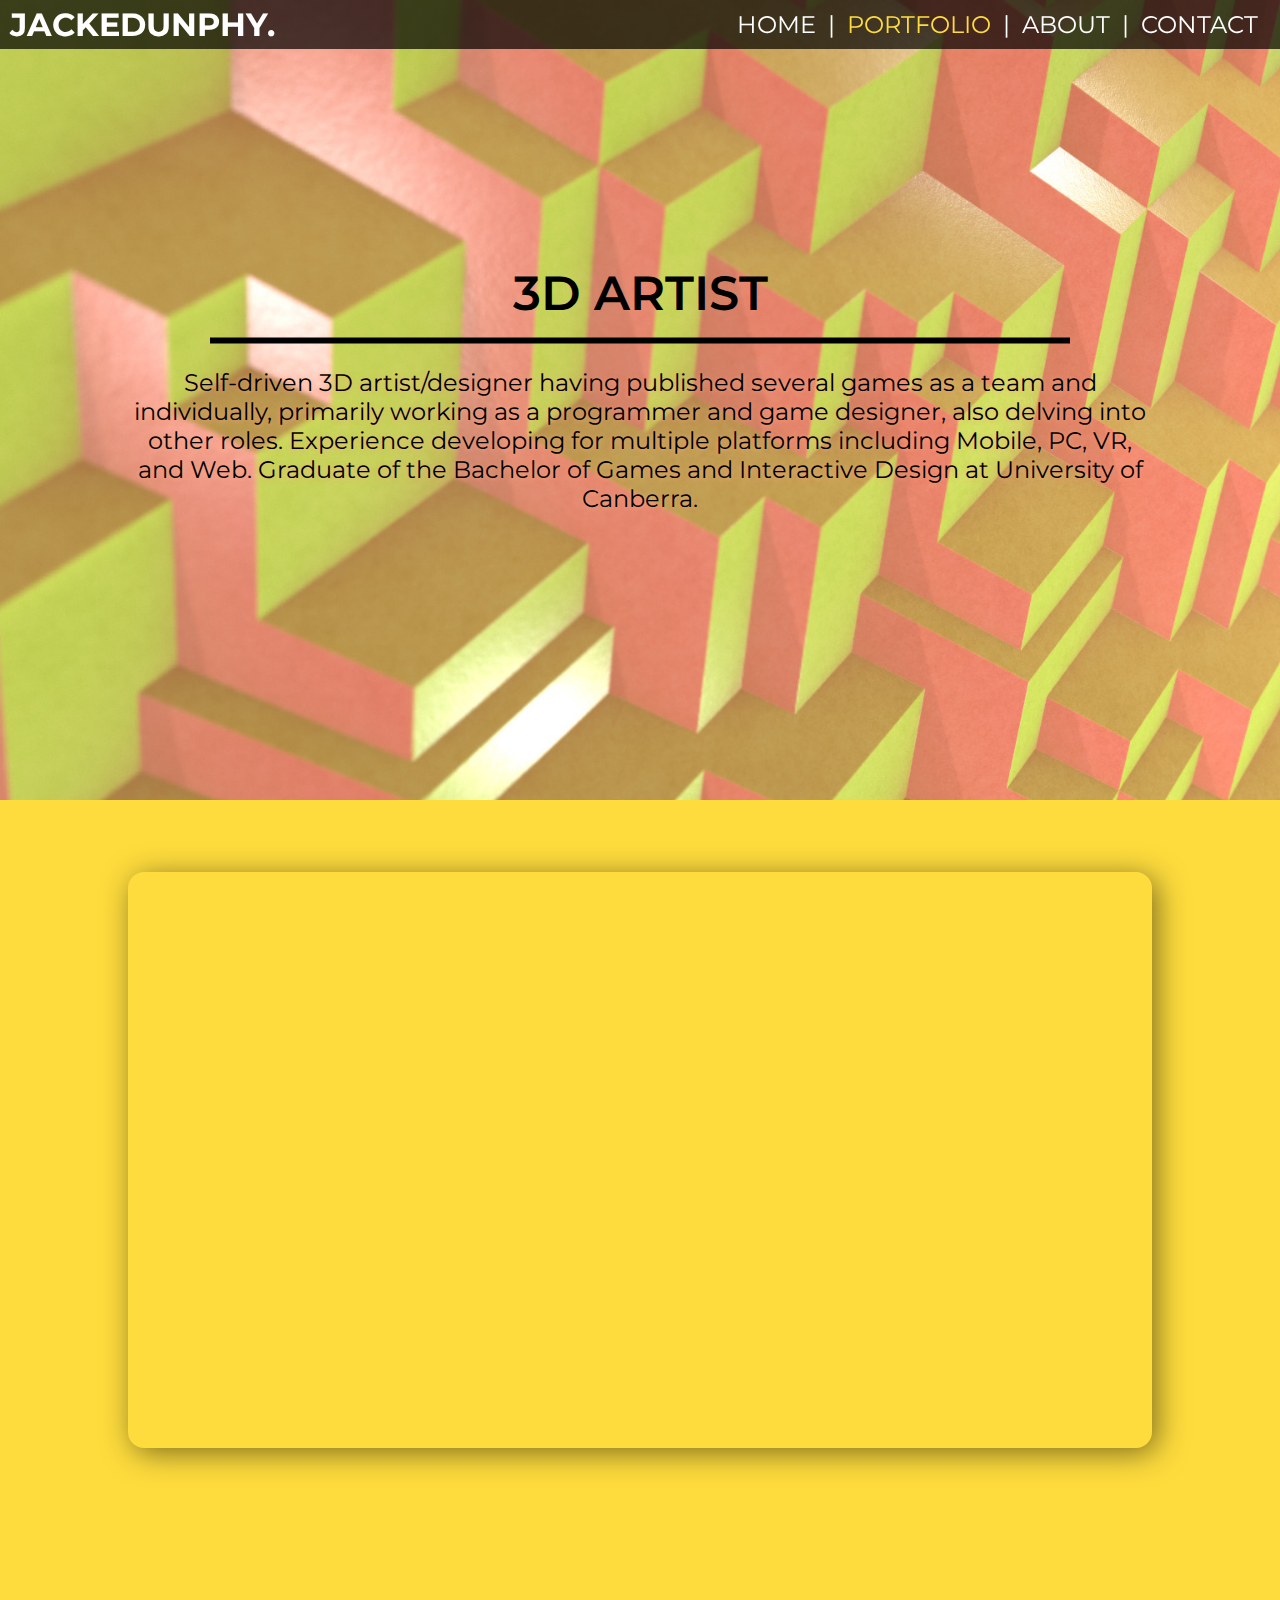
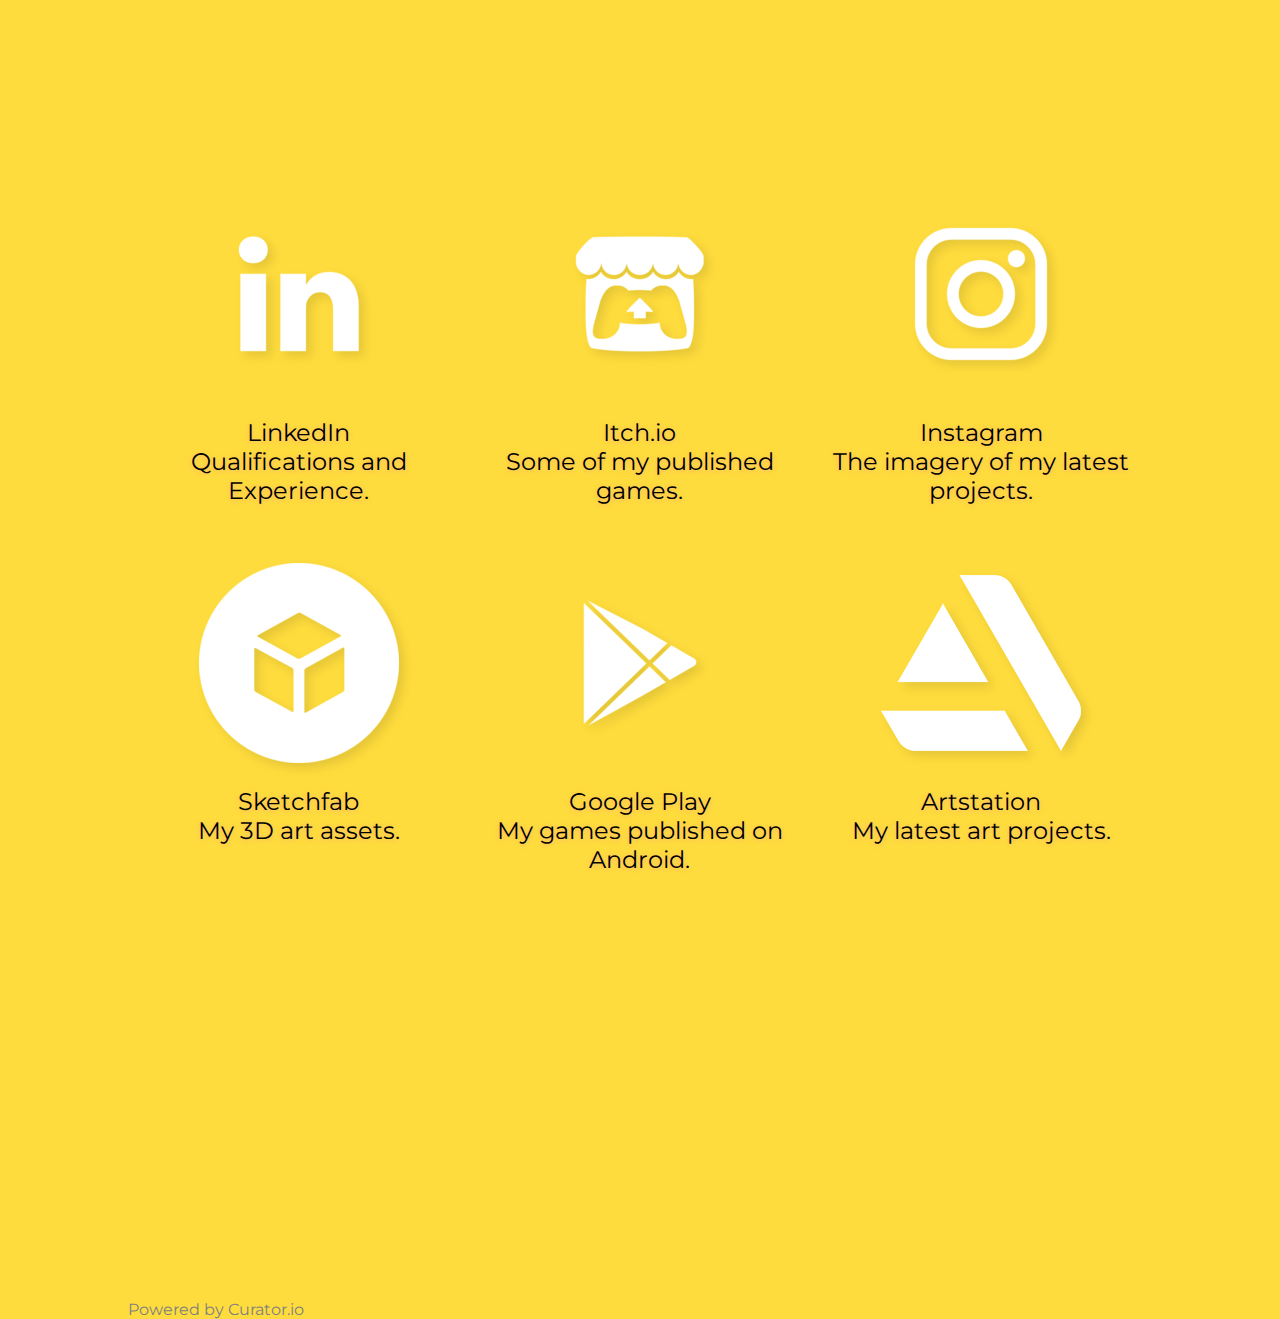
==== commit b2910286: "Navbar fix" ====
--- a/index.html
+++ b/index.html
@@ -13,14 +13,14 @@
     <div id="navbar">
         <a href="index.html" id="logo">JACKEDUNPHY.</a>
         <div id="navbar-right">
-            <a href="index.html" style="font-weight: 400" class="active">HOME</a>
+            <a href="index.html" style="font-weight: 400">HOME</a>
             <a style="font-weight: 400">|</a>
             <div class="dropdown">
-                <a href="Portfolio.html" style="font-weight: 400">PORTFOLIO</a>
+                <a href="Portfolio.html" style="font-weight: 400" class="active">PORTFOLIO</a>
                 <div class="dropdown-content">
+                    <a style="font-weight: 400" href="Portfolio.html#3D">> 3D ART</a>
                     <a style="font-weight: 400" href="Portfolio.html#PLAYABLE">> PLAYABLE</a>
-                    <a style="font-weight: 400" href="Portfolio.html#PC">> DESKTOP</a>
-                    <a style="font-weight: 400" href="Portfolio.html#OTHER">> OTHER</a>
+                    <a style="font-weight: 400" href="Portfolio.html#DESIGN">> DESIGN</a>
                     <a style="font-weight: 400" href="Portfolio.html#RECENT">> RECENT</a>
                 </div>
             </div>
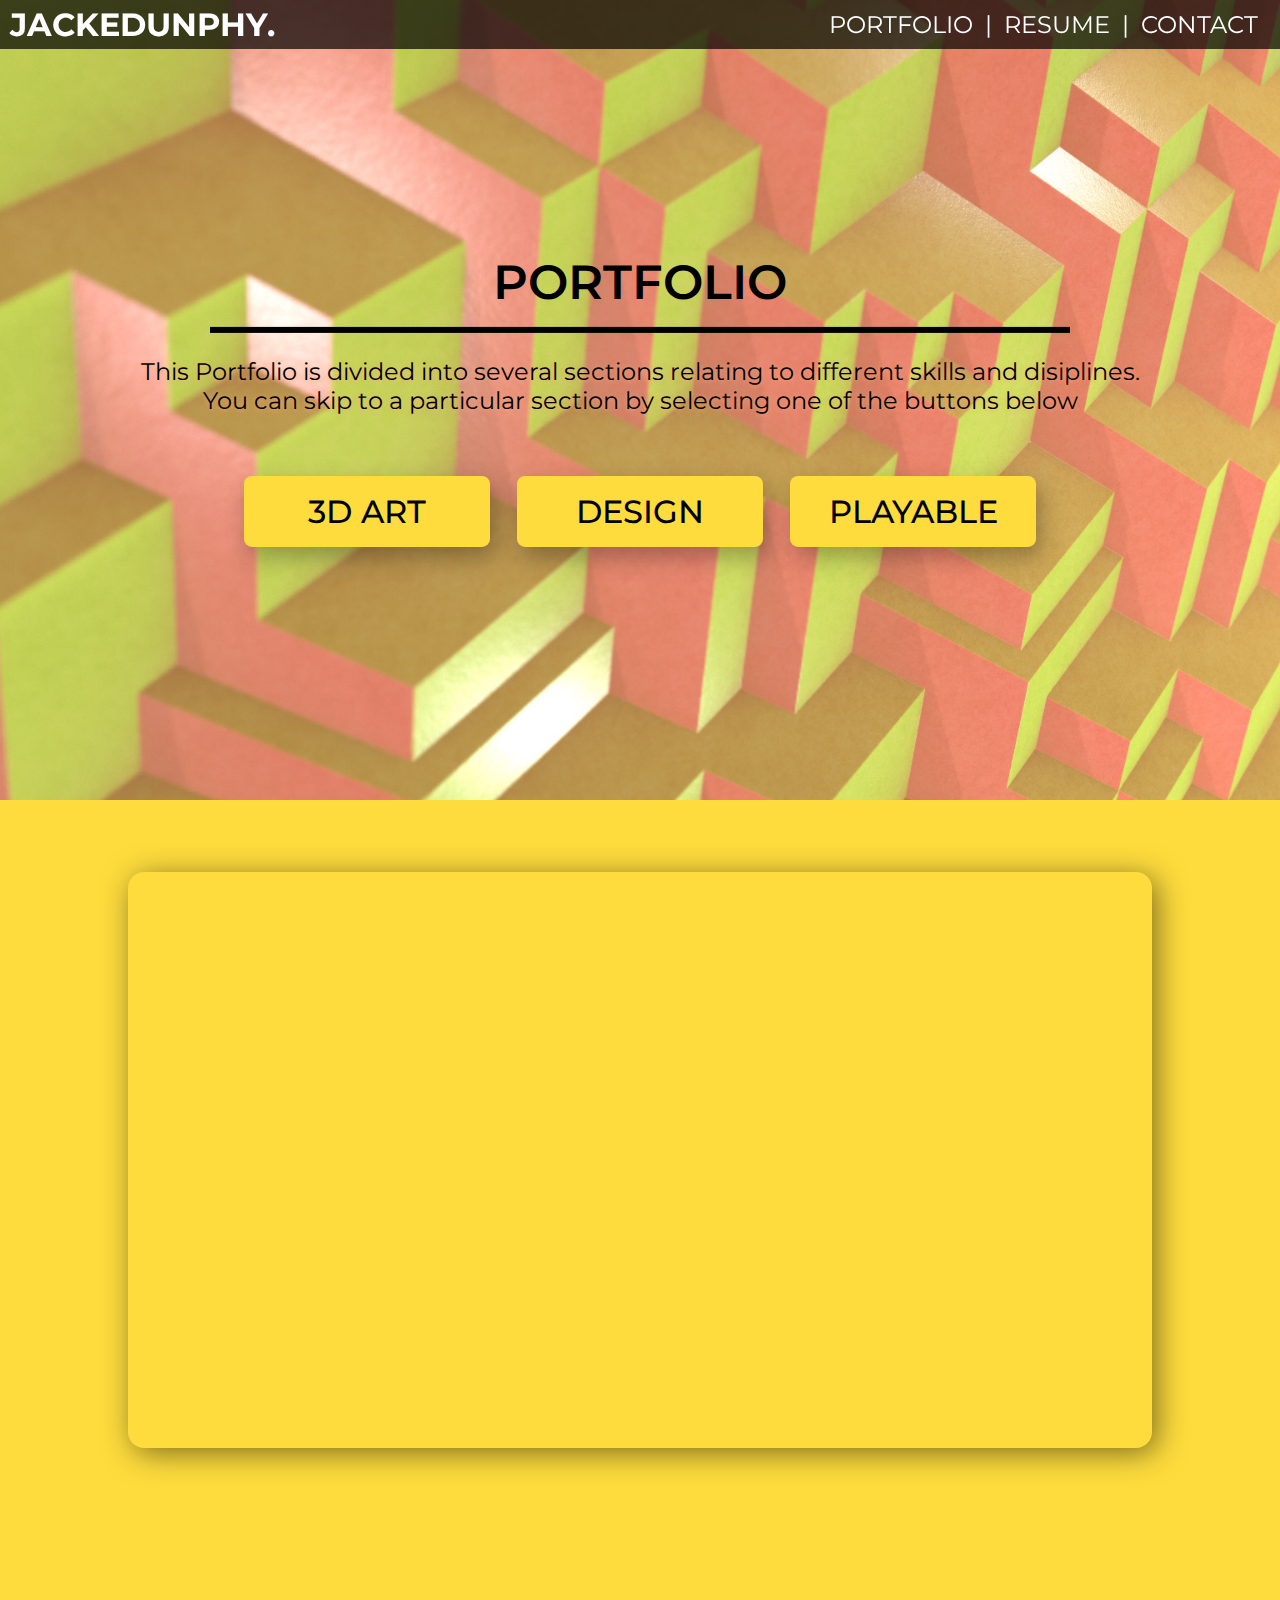
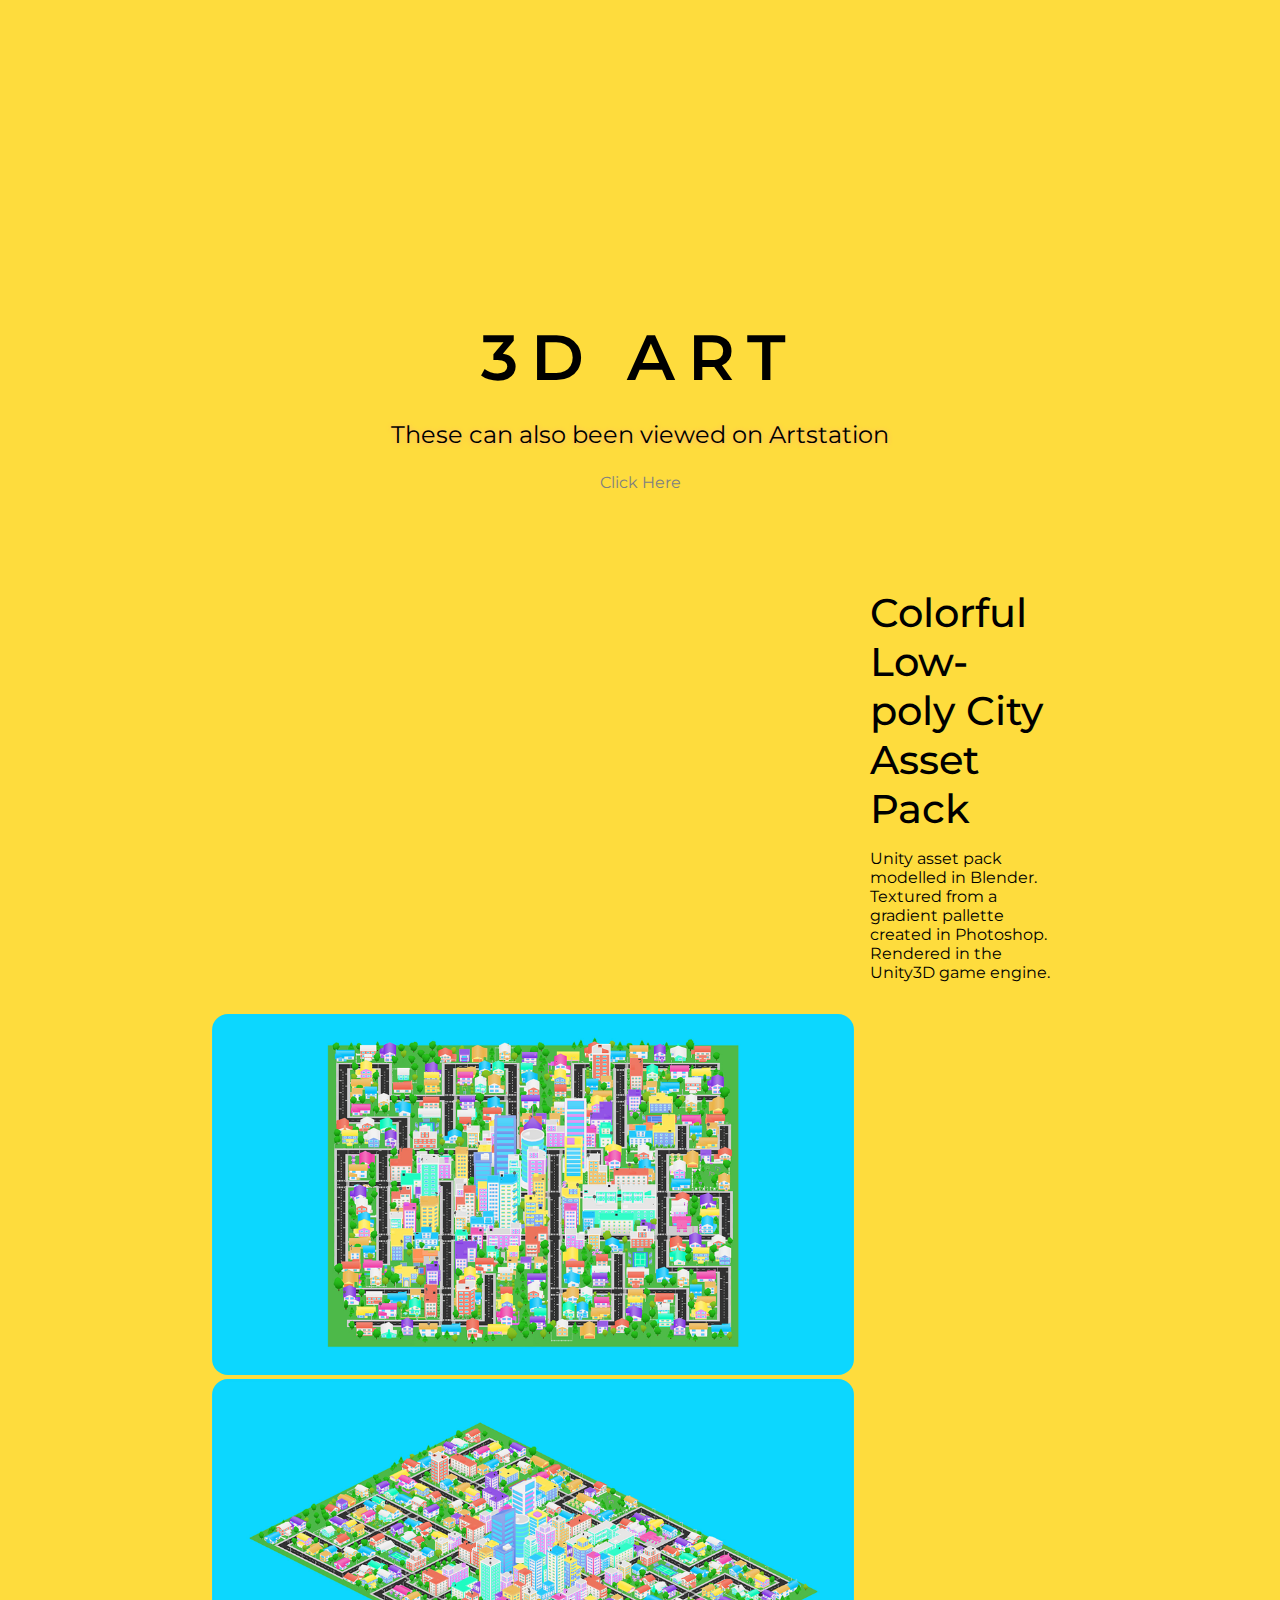
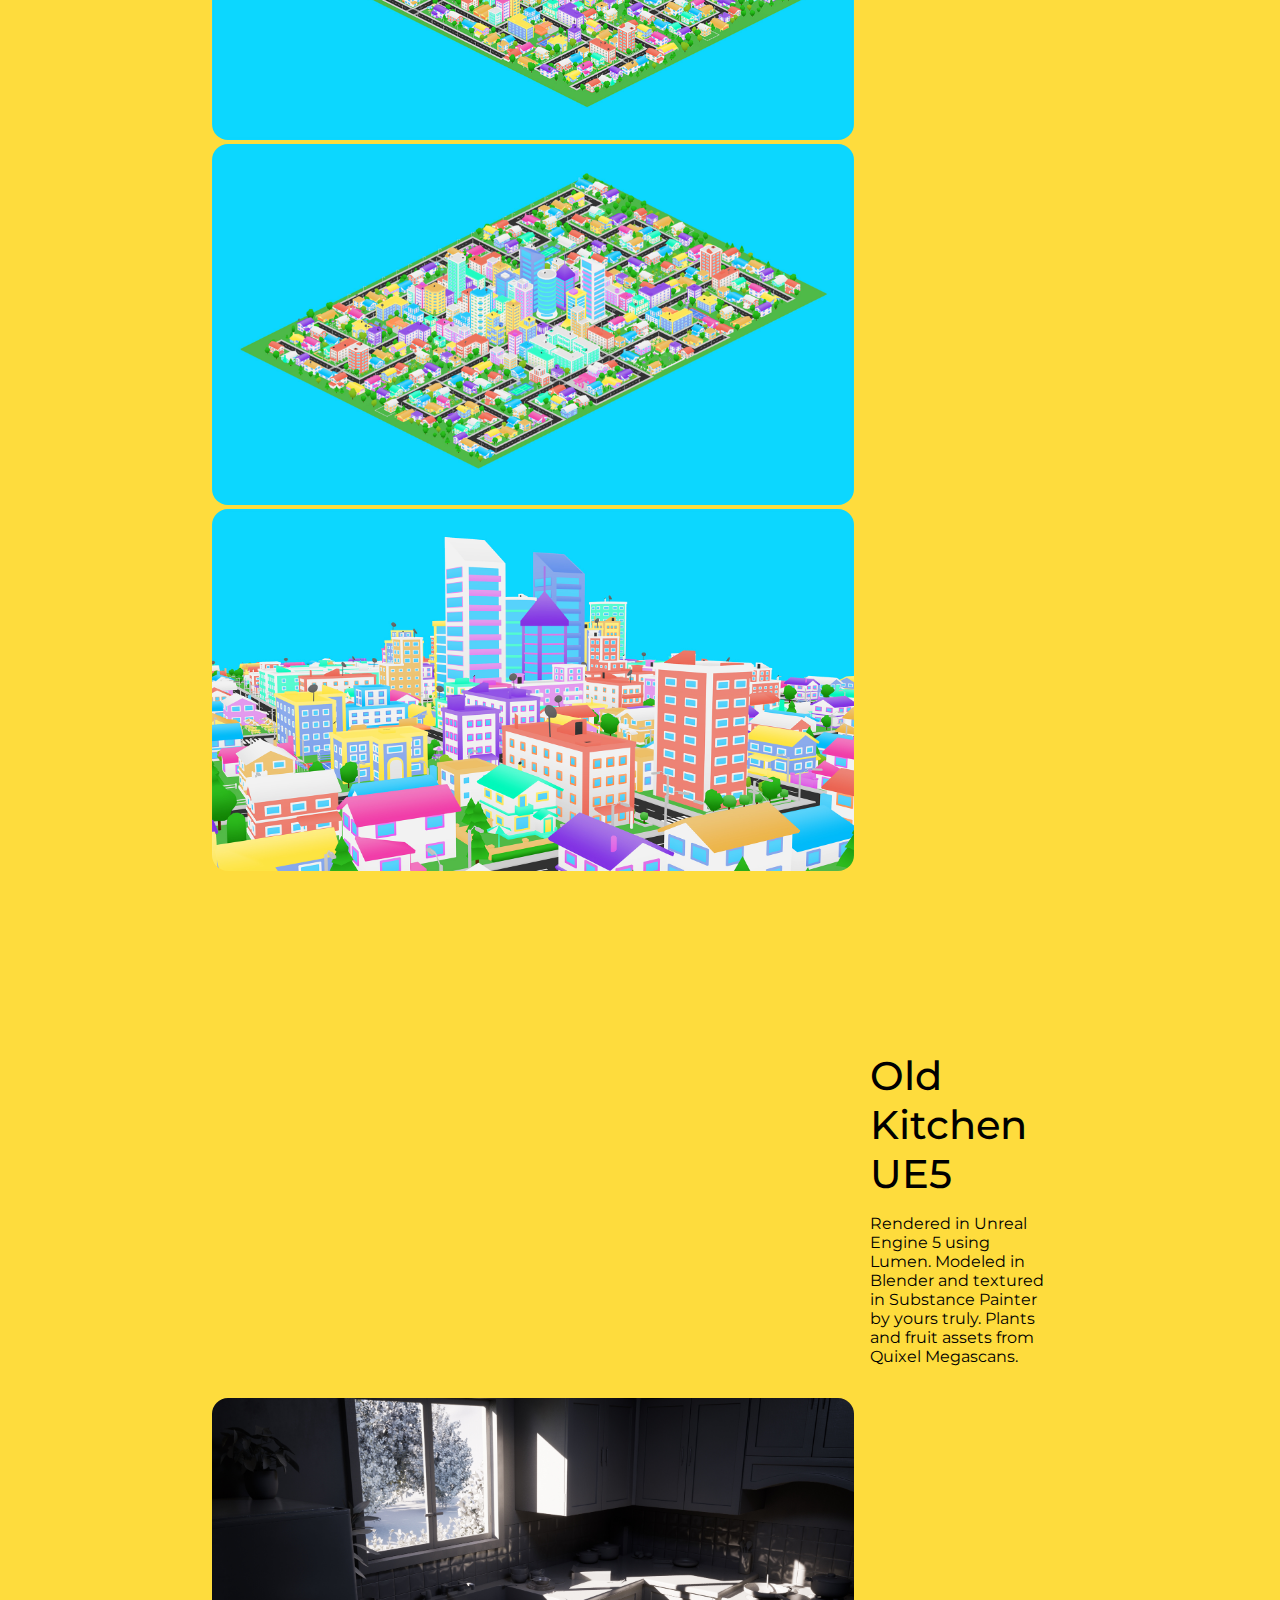
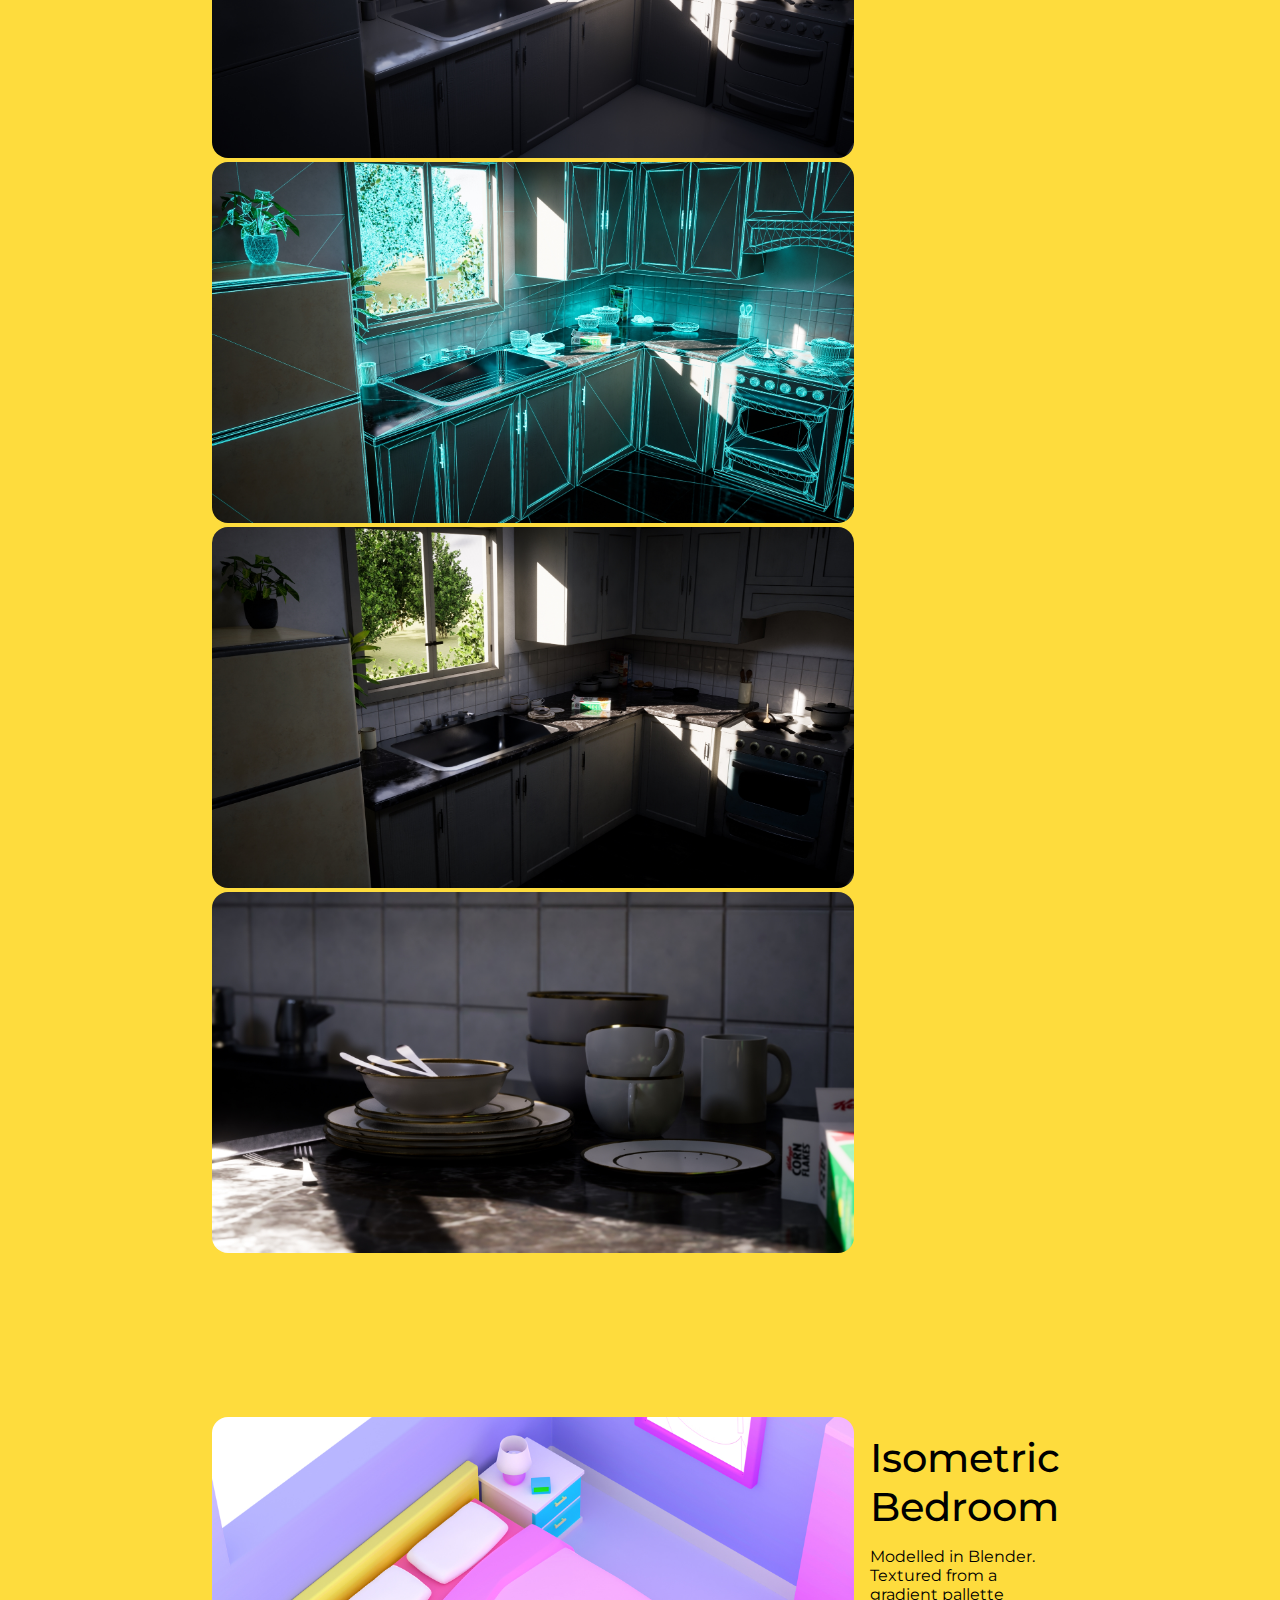
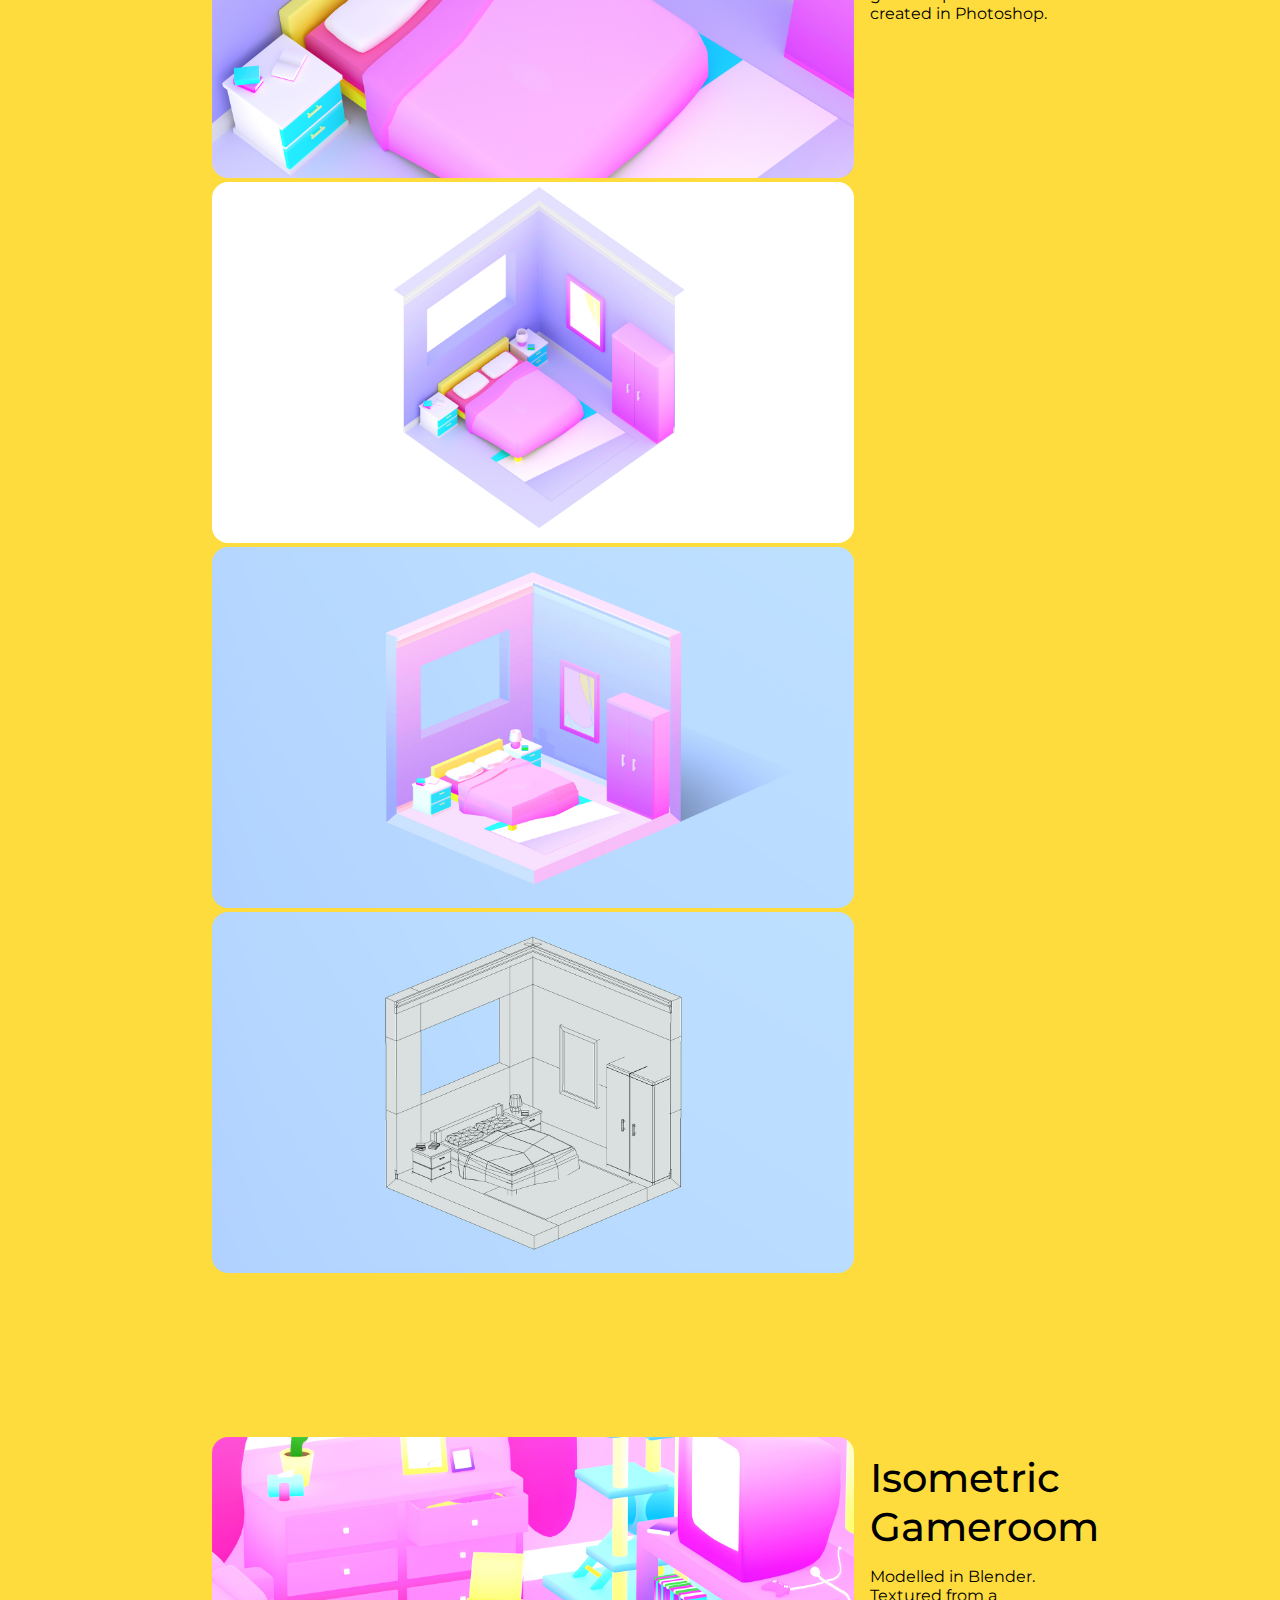
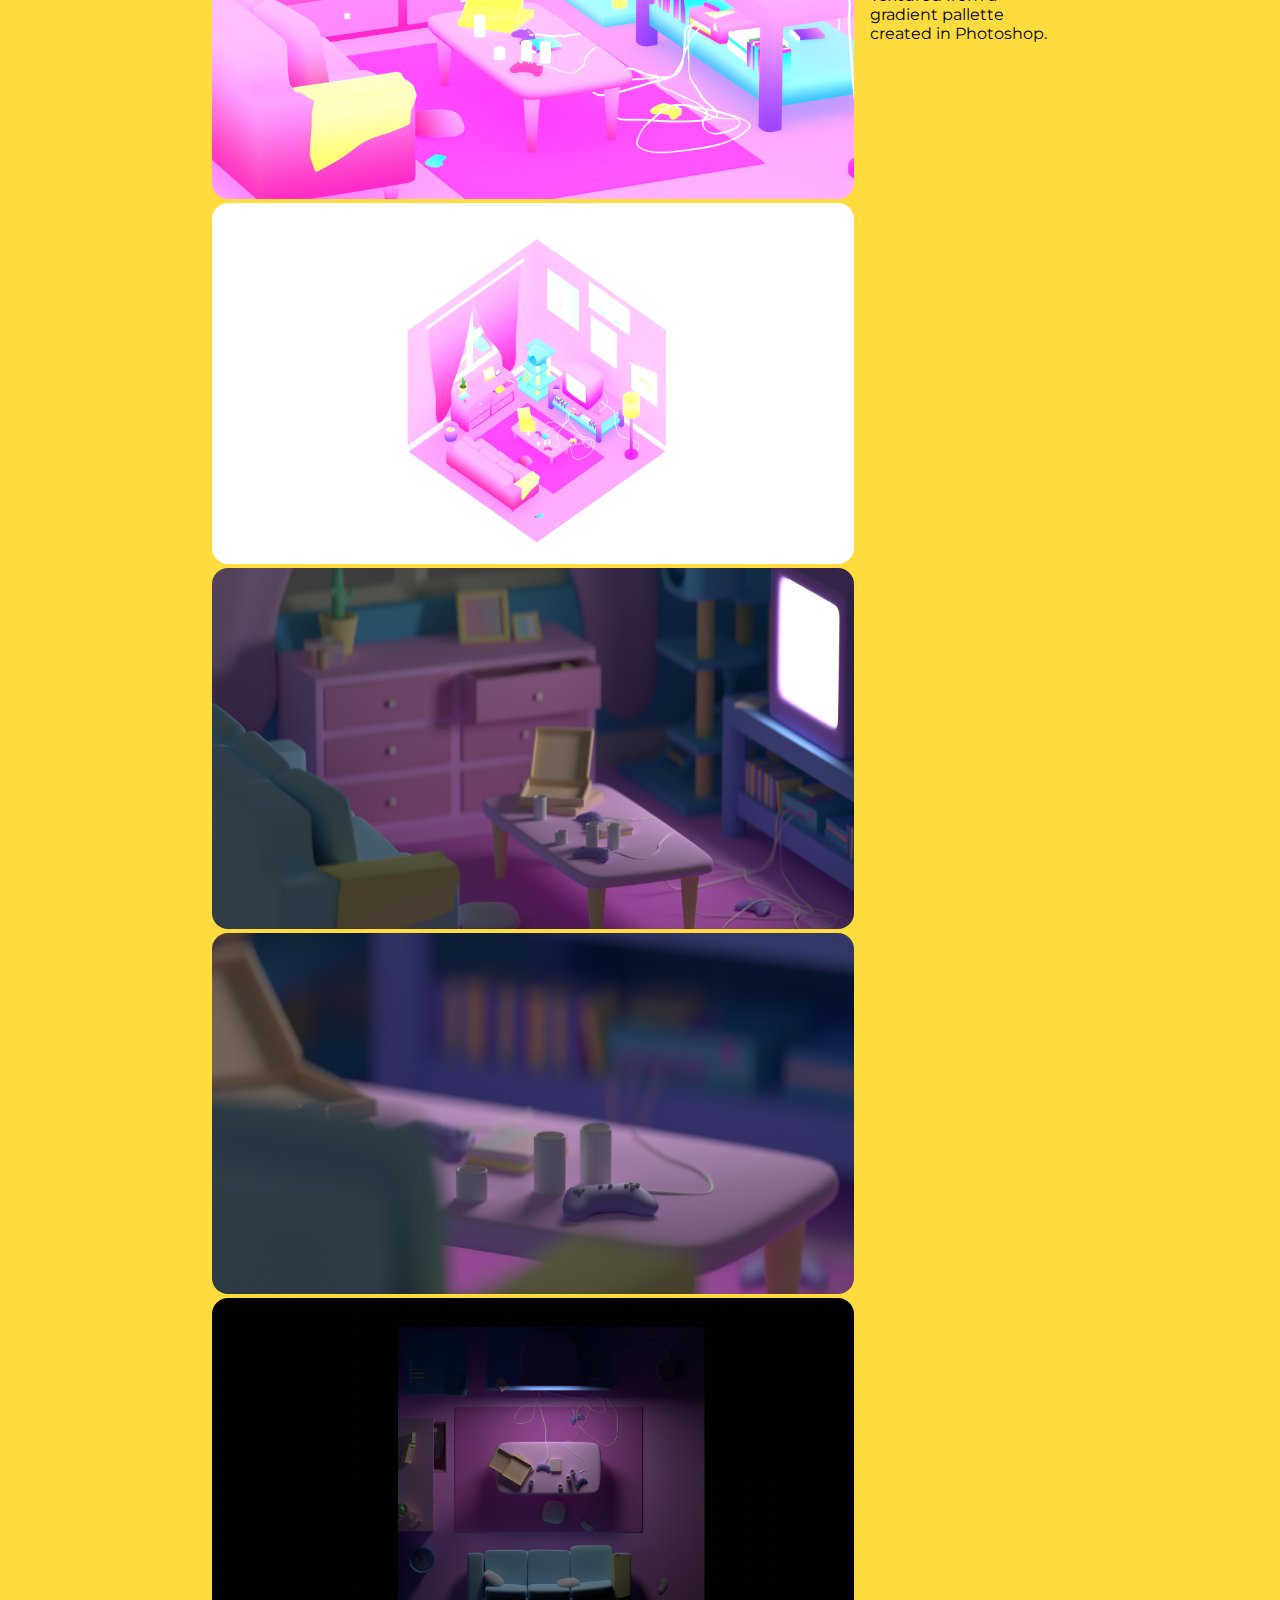
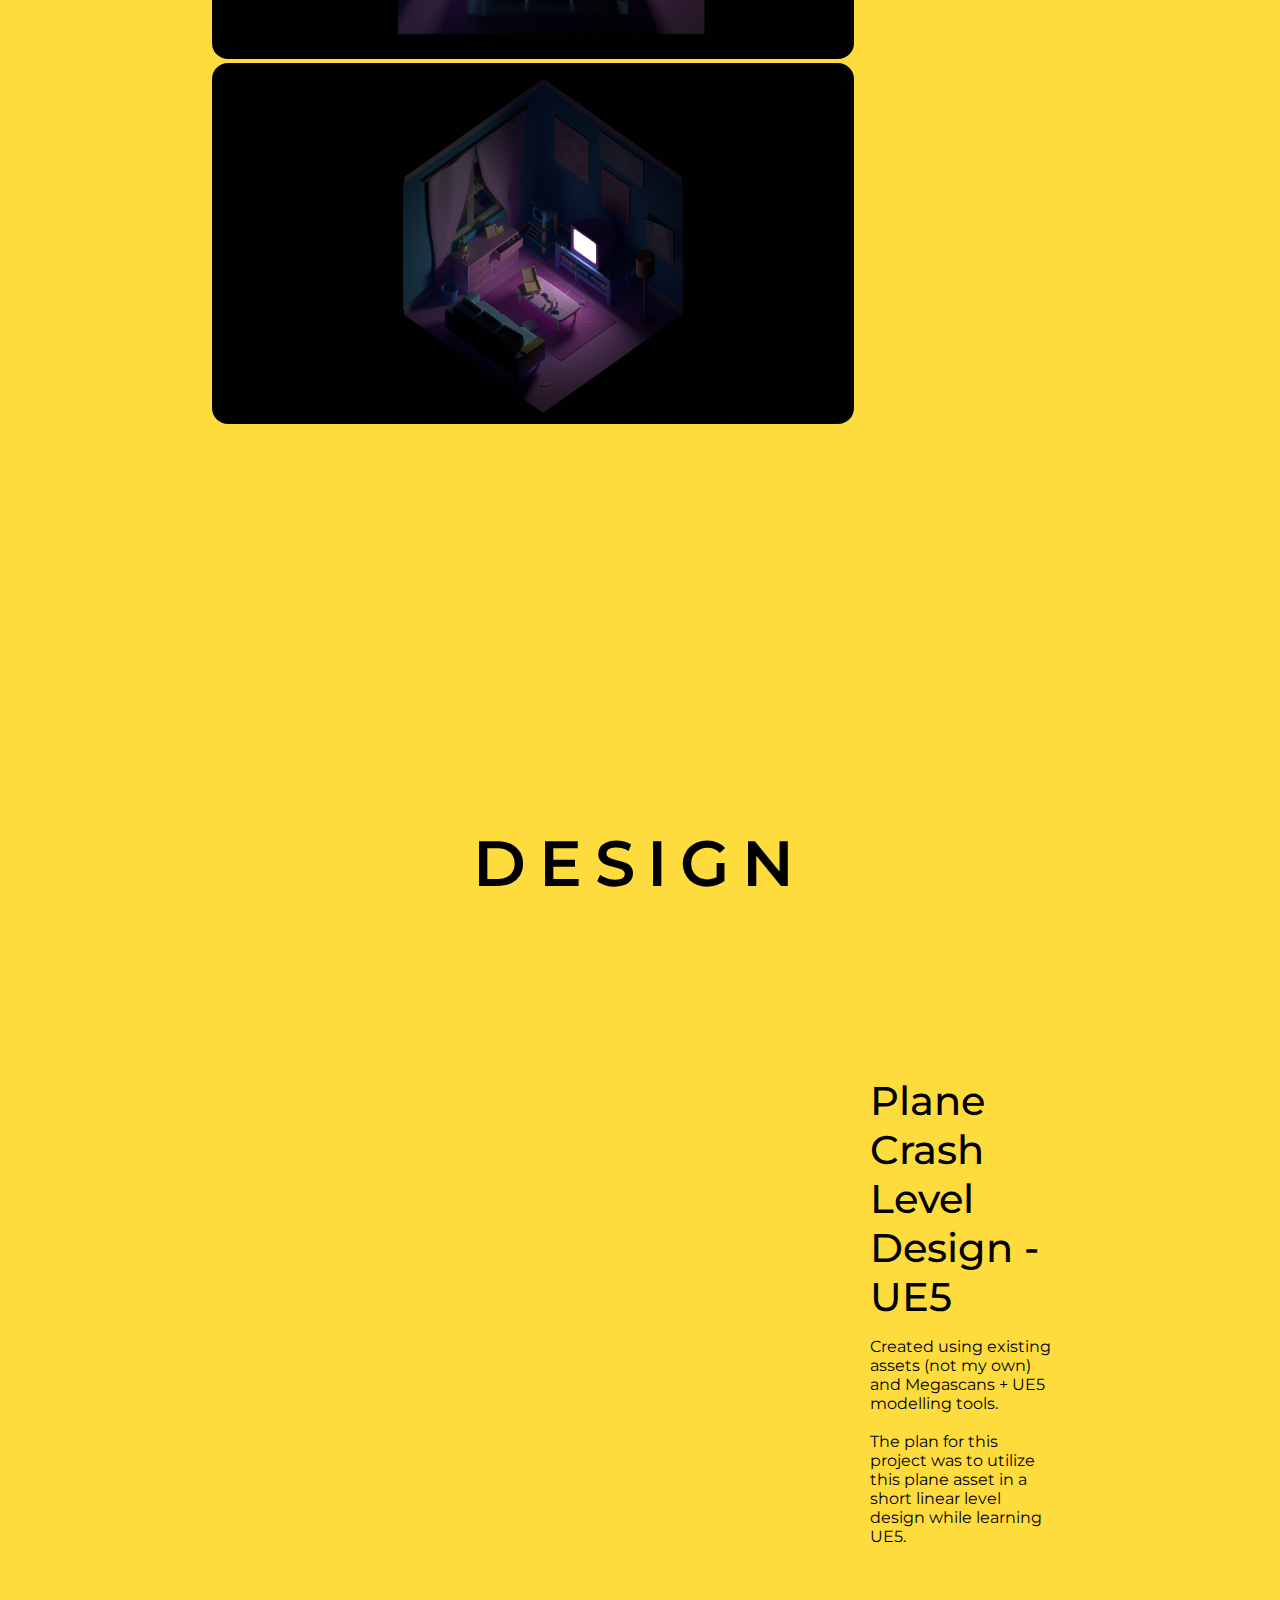
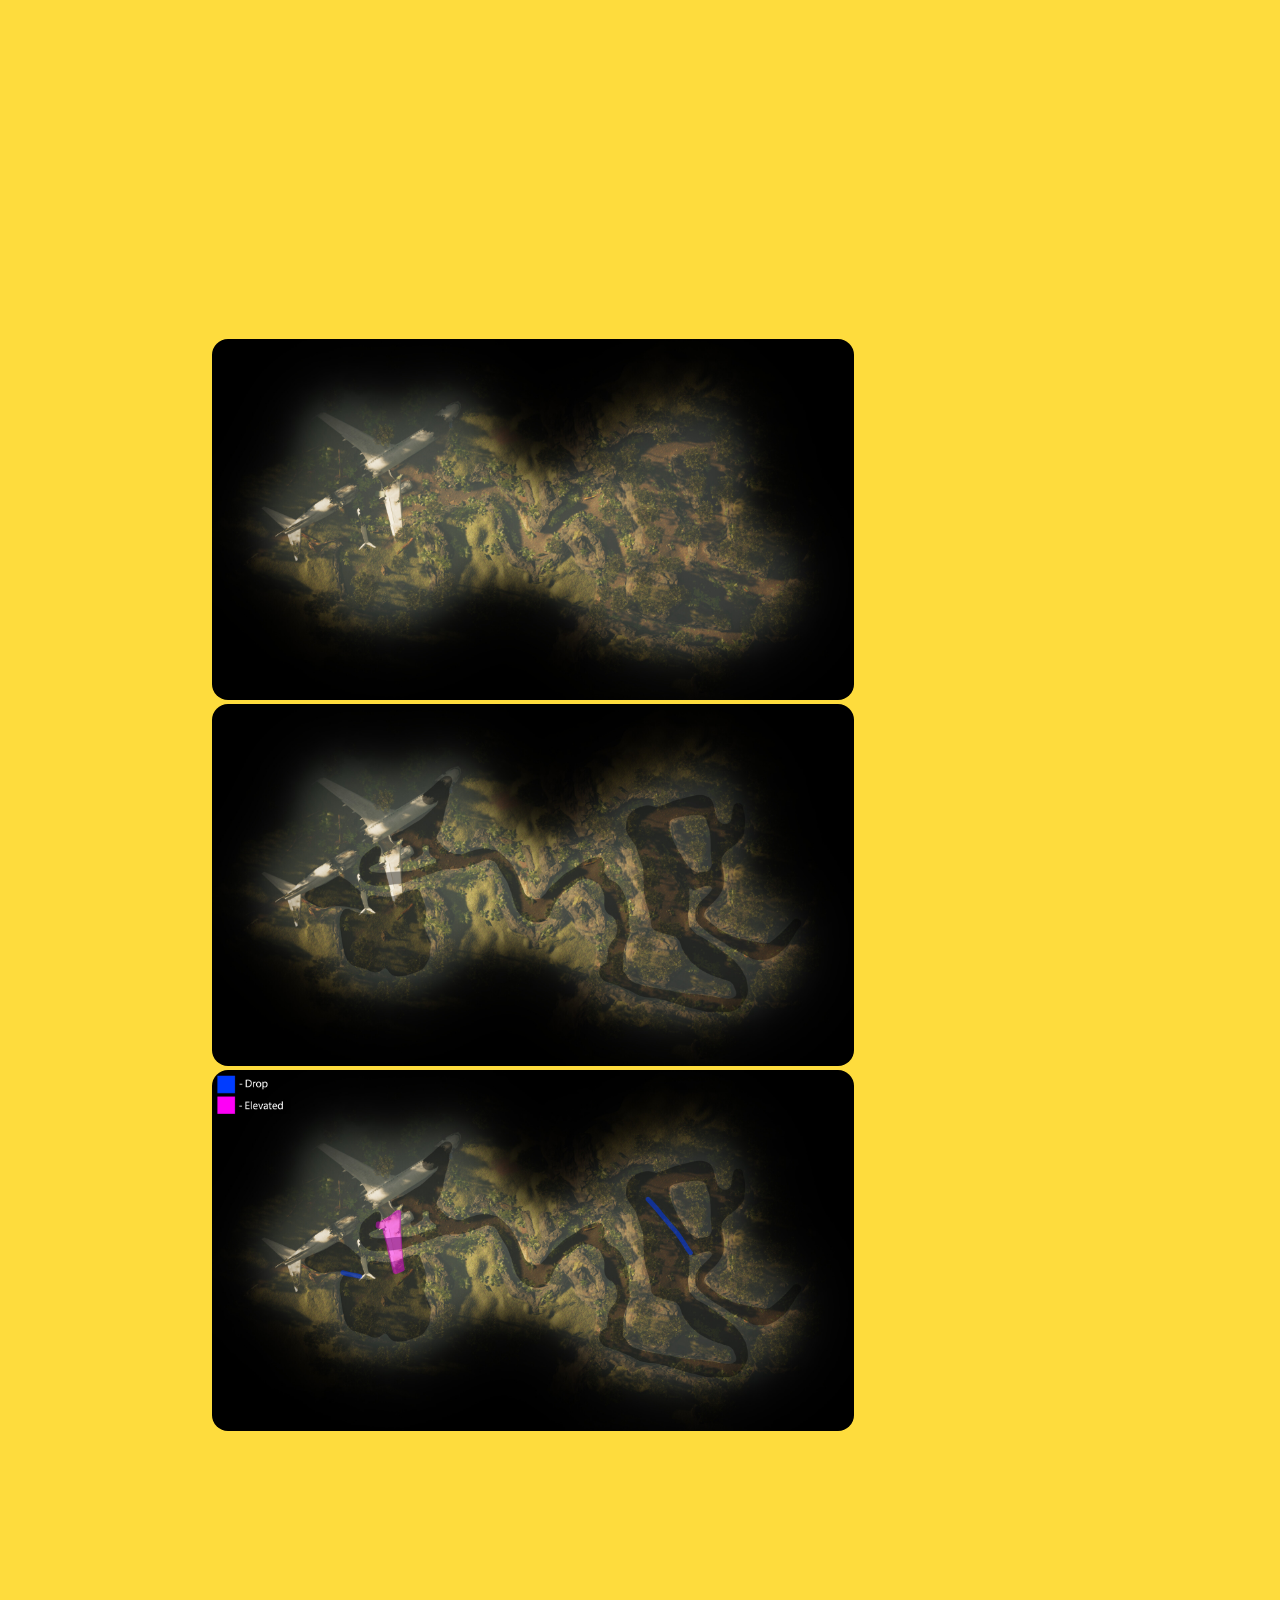
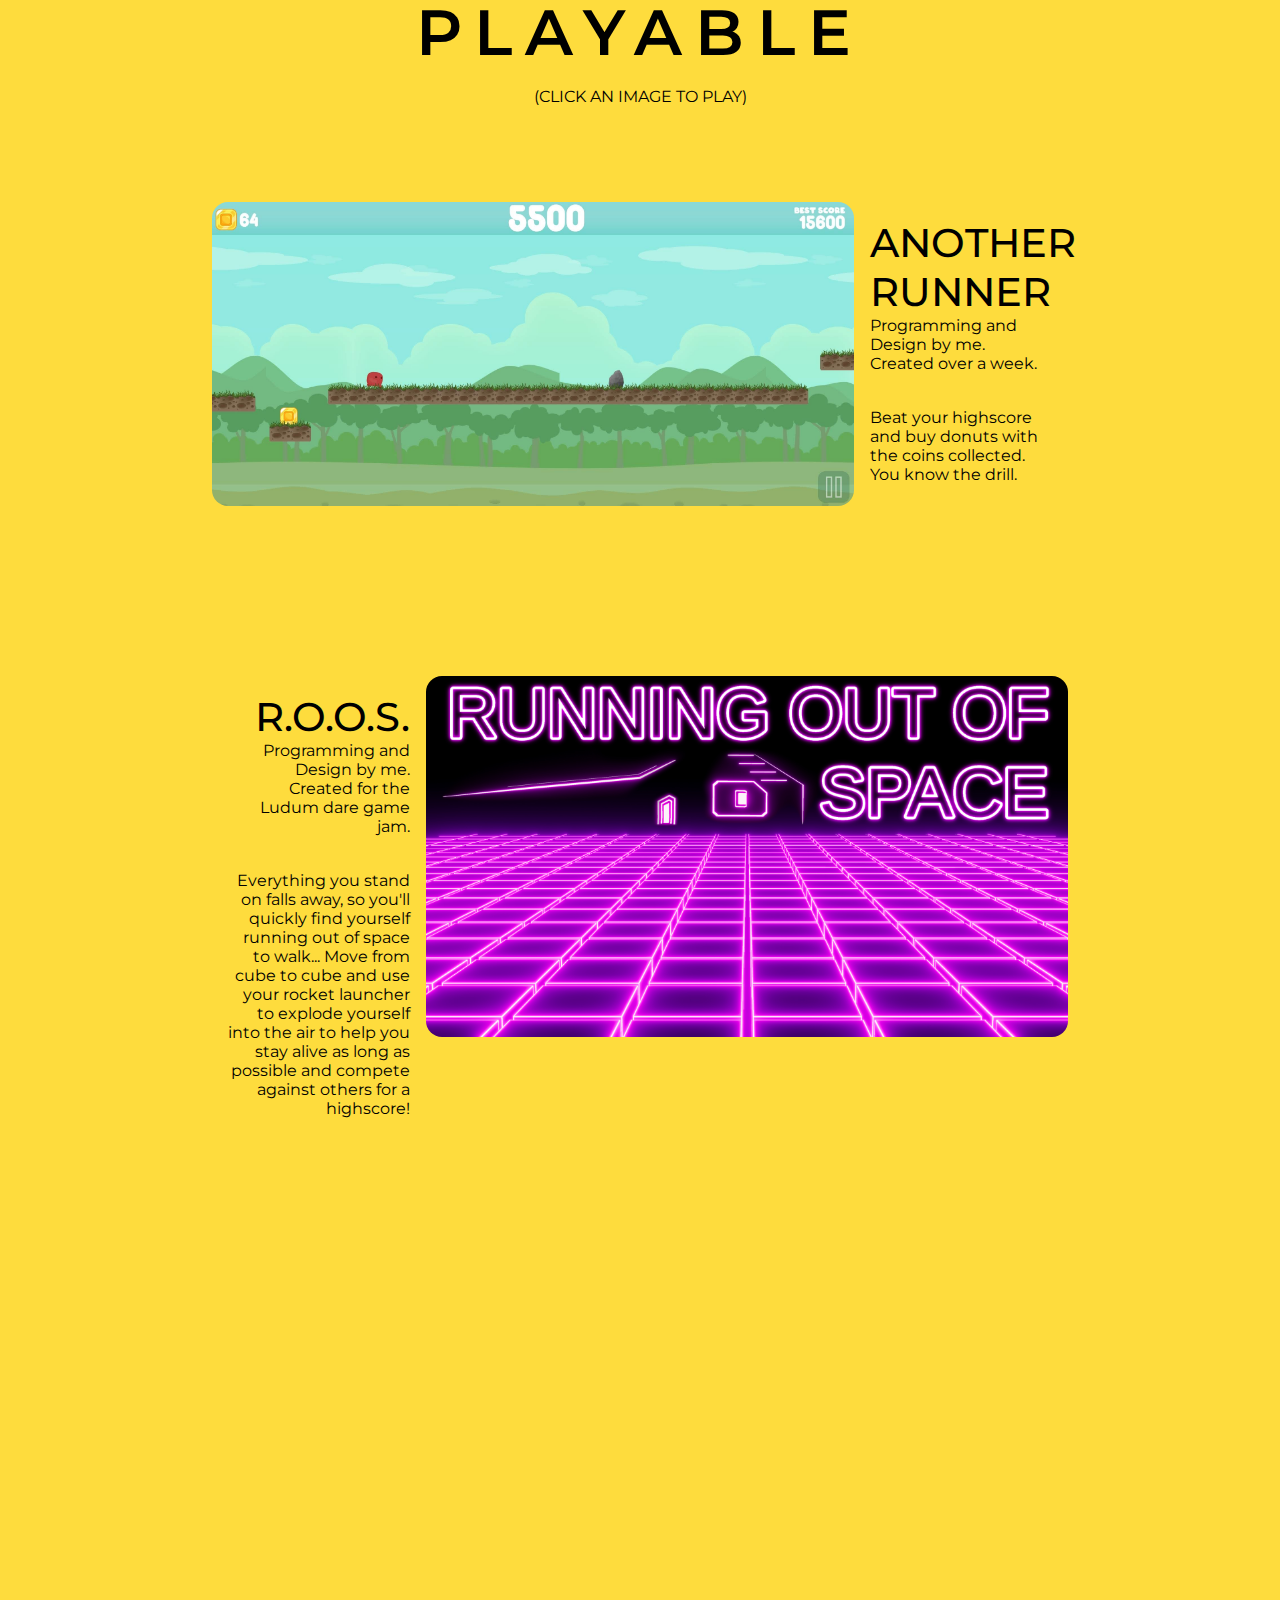
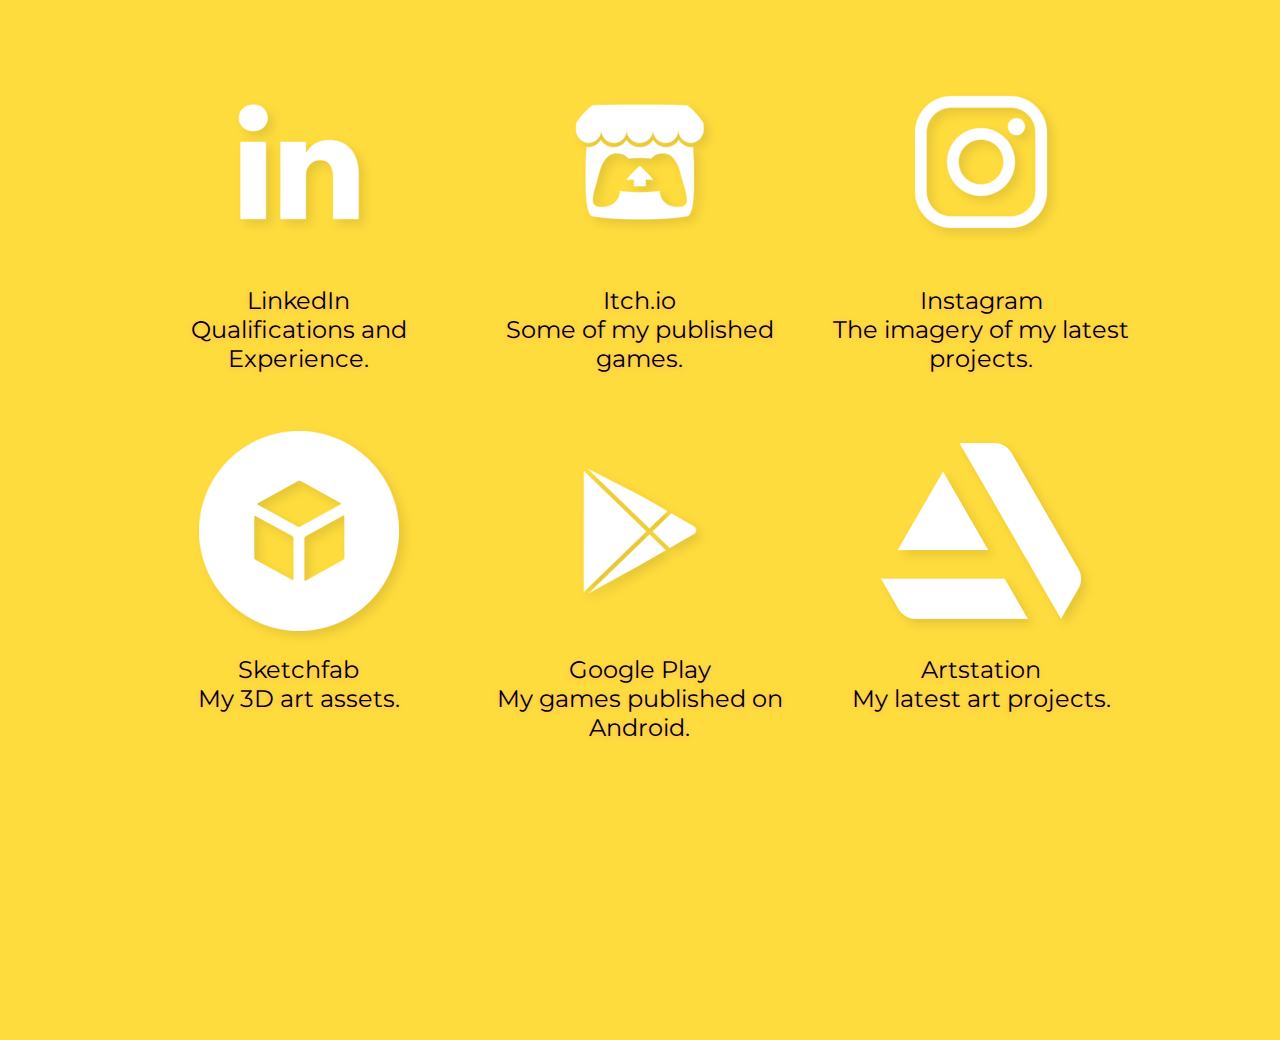
==== commit 76b7ada1: "Updated according to Hannah Crosby's advice" ====
--- a/index.html
+++ b/index.html
@@ -6,52 +6,53 @@
     <script src="navbar.js"></script>
     <meta name="viewport" content="width=device-width, initial-scale=1, minimum-scale=1" />
     <meta charset="utf-8" />
-    <title>JACKEDUNPHY - Home</title>
+    <script src="https://code.jquery.com/jquery-3.6.0.min.js" integrity="sha256-/xUj+3OJU5yExlq6GSYGSHk7tPXikynS7ogEvDej/m4=" crossorigin="anonymous"></script>
+    <script>
+        $(function() {
+            $('#Header').load('Header.html')
+            $('#Socials').load('Socials.html')
+        });
+
+    </script>
+    <div id="Header"></div>
+    <title>Portfolio</title>
 </head>
 
 <body>
-    <div id="navbar">
-        <a href="index.html" id="logo">JACKEDUNPHY.</a>
-        <div id="navbar-right">
-            <a href="index.html" style="font-weight: 400">HOME</a>
-            <a style="font-weight: 400">|</a>
-            <div class="dropdown">
-                <a href="Portfolio.html" style="font-weight: 400" class="active">PORTFOLIO</a>
-                <div class="dropdown-content">
-                    <a style="font-weight: 400" href="Portfolio.html#3D">> 3D ART</a>
-                    <a style="font-weight: 400" href="Portfolio.html#PLAYABLE">> PLAYABLE</a>
-                    <a style="font-weight: 400" href="Portfolio.html#DESIGN">> DESIGN</a>
-                    <a style="font-weight: 400" href="Portfolio.html#RECENT">> RECENT</a>
-                </div>
-            </div>
-            <a style="font-weight: 400">|</a>
-            <a href="About.html" style="font-weight: 400">ABOUT </a>
-            <a style="font-weight: 400">|</a>
-            <a href="contact.html" style="font-weight: 400">CONTACT</a>
-        </div>
-    </div>
-
-    <div class="bgimg-7" id="home">
+    <!--Top and Buttons-->
+    <div class="bgimg-7">
         <div class="insideplx">
             <div class="insideplxp">
-                <div class="textChanging mySlides fade">3D ARTIST</div>
-                <div class="textChanging mySlides fade">LEVEL DESIGNER</div>
-                <div class="textChanging mySlides fade">DEVELOPER</div>
+                <div class="textChanging">PORTFOLIO</div>
                 <hr class="new1">
-                <h3>Self-driven 3D artist/designer having published several games as a team and individually, primarily working as a programmer and game designer, also delving into other roles. Experience developing for multiple platforms including Mobile, PC, VR, and Web. Graduate of the Bachelor of Games and Interactive Design at University of Canberra.</h3>
-            </div>
-        </div>
-    </div>
-
-    <div style="text-align:center">
-        <span class="dot"></span>
-        <span class="dot"></span>
-        <span class="dot"></span>
-    </div>
-
+                <h3>This Portfolio is divided into several sections relating to different skills and disiplines. You can skip to a particular section by selecting one of the buttons below<br><br> </h3>
+
+                <div class="grid-container-portfolio-buttons sideMargin">
+
+                    <div class="grid-item-portfolio-buttons  topMargin-portfolio-buttons">
+                        <button onclick="location.href='#3D'">3D ART</button>
+                    </div>
+
+                    <div class="grid-item-portfolio-buttons  topMargin-portfolio-buttons">
+                        <button onclick="location.href='#DESIGN'">DESIGN</button>
+                    </div>
+
+                    <div class="grid-item-portfolio-buttons  topMargin-portfolio-buttons">
+                        <button onclick="location.href='#PLAYABLE'">PLAYABLE</button>
+                    </div>
+
+                    <!--
+                    <div class="grid-item-portfolio-buttons  topMargin-portfolio-buttons">
+                        <button onclick="location.href='#RECENT'">RECENT</button>
+                    </div>
+-->
+                </div>
+            </div>
+        </div>
+    </div>
 
     <div class="video-responsive">
-        <iframe style="border: none" width="560" height="315" src="https://www.youtube.com/embed/-uYxIEna4_Q" allowfullscreen></iframe>
+        <iframe style="border: 0" width="560" height="315" src="https://www.youtube.com/embed/-uYxIEna4_Q" allowfullscreen></iframe>
     </div>
 
     <div class="bgimg-2">
@@ -59,74 +60,278 @@
         </div>
     </div>
 
-    <div class="section1">
-        <div class="grid-container sideMargin">
-            <div class="grid-item  topMargin">
-                <a href="https://www.linkedin.com/in/jackedunphy/">
-                    <img src="Images/LinkedIn-logo.png" class="imgLogo" alt="LinkedIn logo">
-                </a>
-                <h3>LinkedIn <br>
-                    Qualifications and Experience.</h3>
-                <!--                <div class="textAlignCentre"><a href="https://www.linkedin.com/in/jackedunphy/">Learn more</a></div>-->
-
-            </div>
-            <div class="grid-item  topMargin">
-                <a href="https://iloveyourface.itch.io/">
-                    <img src="Images/Itch-logo.png" class="imgLogo" alt="Itch.io logo">
-                </a>
-                <h3>Itch.io <br>
-                    Some of my published games.</h3>
-                <!--                <div class="textAlignCentre"><a href="https://iloveyourface.itch.io/">Learn more</a></div>-->
-            </div>
-            <div class="grid-item  topMargin">
-                <a href="https://www.instagram.com/jackedunphy">
-                    <img src="Images/Insta-logo.png" class="imgLogo" alt="Instagram logo">
-                </a>
-                <h3>Instagram <br>
-                    The imagery of my latest projects.</h3>
-                <!--                <div class="textAlignCentre"><a href="https://www.instagram.com/jackedunphy">Learn more</a></div>-->
-            </div>
-        </div>
-
-        <div class="grid-container sideMargin">
-            <div class="grid-item  bottomMargin  topMargin">
-                <a href="https://play.google.com/store/apps/developer?id=iLoveYourFace&hl=en_US">
-                    <img src="Images/Sketchfab-logo2.png" class="imgLogo" alt="Sketchfab logo">
-                </a>
-                <h3>Sketchfab <br>
-                    My 3D art assets.</h3>
-                <!--                <div class="textAlignCentre"><a href="https://sketchfab.com/iLoveYourFace">Learn more</a></div>-->
-            </div>
-            <div class="grid-item  bottomMargin topMargin ">
-                <a href="https://play.google.com/store/apps/developer?id=iLoveYourFace&hl=en_US">
-                    <img src="Images/Play-Logo.png" class="imgLogo" alt="Google Play logo">
-                </a>
-                <h3>Google Play <br>
-                    My games published on Android.</h3>
-                <!--                <div class="textAlignCentre"><a href="https://play.google.com/store/apps/developer?id=iLoveYourFace&hl=en_US">Learn more</a></div>-->
-            </div>
-            <div class="grid-item  bottomMargin topMargin ">
-                <a href="https://www.artstation.com/iloveyourface">
-                    <img src="Images/Artstation-logo.png" class="imgLogo" alt="Artstation Logo">
-                </a>
-                <h3>Artstation<br>
-                    My latest art projects.</h3>
-                <!--                <div class="textAlignCentre"><a href="https://twitter.com/jackedunphy">Learn more</a></div>-->
-            </div>
-        </div>
-    </div>
+    <div class="game-div" id="3D">
+        <h1><br>3D ART</h1>
+        <h3>These can also been viewed on Artstation</h3>
+        <div class="textAlignCentre"><a href="https://www.artstation.com/iloveyourface">Click Here</a></div>
+        <div class="game-div">
+            <div class="row">
+                <div class="game-column game-left" style="">
+                    <div class="video-responsive2">
+                        <iframe style="border: 0" width="560" height="315" src="https://www.youtube.com/embed/CvCO1bxQKpA" allowfullscreen></iframe>
+                    </div>
+                </div>
+
+                <div class="game-column game-right" style="">
+                    <h2>Colorful Low-poly City Asset Pack</h2>
+                    <p>Unity asset pack modelled in Blender. Textured from a gradient pallette created in Photoshop. Rendered in the Unity3D game engine.</p>
+                </div>
+                <div class="game-column game-left" style="">
+                    <img class="game" src="Images/LPC2.jpg" alt="Another Runner Game">
+                </div>
+                <div class="game-column game-left" style="">
+                    <img class="game" src="Images/LPC3.jpg" alt="Another Runner Game">
+                </div>
+                <div class="game-column game-left" style="">
+                    <img class="game" src="Images/LPC4.jpg" alt="Another Runner Game">
+                </div>
+                <div class="game-column game-left" style="">
+                    <img class="game" src="Images/LPC1.jpg" alt="Another Runner Game">
+                </div>
+            </div>
+        </div>
+
+        <div class="game-div">
+            <div class="row">
+                <div class="game-column game-left" style="">
+                    <div class="video-responsive2">
+                        <iframe style="border: 0" width="560" height="315" src="https://www.youtube.com/embed/OzXWanNtGS0" allowfullscreen></iframe>
+                    </div>
+                </div>
+
+                <div class="game-column game-right" style="">
+                    <h2>Old Kitchen UE5</h2>
+                    <p>Rendered in Unreal Engine 5 using Lumen. Modeled in Blender and textured in Substance Painter by yours truly.
+                        Plants and fruit assets from Quixel Megascans.</p>
+                </div>
+                <div class="game-column game-left" style="">
+                    <img class="game" src="Images/Kitchen2.jpeg" alt="Another Runner Game">
+                </div>
+                <div class="game-column game-left" style="">
+                    <img class="game" src="Images/Kitchen3.jpeg" alt="Another Runner Game">
+                </div>
+                <div class="game-column game-left" style="">
+                    <img class="game" src="Images/Kitchen1.jpeg" alt="Another Runner Game">
+                </div>
+                <div class="game-column game-left" style="">
+                    <img class="game" src="Images/Kitchen4.jpeg" alt="Another Runner Game">
+                </div>
+            </div>
+        </div>
+
+        <div class="game-div">
+            <div class="row">
+                <div class="game-column game-left" style="">
+                    <img class="game" src="Images/bedroom3.jpg" alt="Another Runner Game">
+                </div>
+
+                <div class="game-column game-right" style="">
+                    <h2>Isometric Bedroom</h2>
+                    <p>Modelled in Blender. Textured from a gradient pallette created in Photoshop.</p>
+                </div>
+
+                <div class="game-column game-left" style="">
+                    <img class="game" src="Images/bedroom2.jpg" alt="Another Runner Game">
+                </div>
+
+                <div class="game-column game-left" style="">
+                    <img class="game" src="Images/bedroomrender.jpg" alt="Another Runner Game">
+                </div>
+                <div class="game-column game-left" style="">
+                    <img class="game" src="Images/bedroomwireframe.jpg" alt="Another Runner Game">
+                </div>
+            </div>
+        </div>
+        <div class="game-div">
+            <div class="row">
+                <div class="game-column game-left" style="">
+                    <img class="game" src="Images/gameroom8.jpg" alt="Another Runner Game">
+                </div>
+
+                <div class="game-column game-right" style="">
+                    <h2>Isometric Gameroom</h2>
+                    <p>Modelled in Blender. Textured from a gradient pallette created in Photoshop.</p>
+                </div>
+
+                <div class="game-column game-left" style="">
+                    <img class="game" src="Images/gameroom7.jpg" alt="Another Runner Game">
+                </div>
+
+                <div class="game-column game-left" style="">
+                    <img class="game" src="Images/gameroom.jpg" alt="Another Runner Game">
+                </div>
+                <div class="game-column game-left" style="">
+                    <img class="game" src="Images/gameroom2.jpg" alt="Another Runner Game">
+                </div>
+                <div class="game-column game-left" style="">
+                    <img class="game" src="Images/gameroom3.jpg" alt="Another Runner Game">
+                </div>
+                <div class="game-column game-left" style="">
+                    <img class="game" src="Images/gameroom4.jpg" alt="Another Runner Game">
+                </div>
+
+            </div>
+        </div>
+        <h1><br></h1>
+    </div>
+
+    <div class="game-div" id="DESIGN">
+        <h1><br>DESIGN<br><br></h1>
+        <div class="game-div">
+            <div class="row">
+                <div class="game-column game-left" style="">
+                    <div class="video-responsive2">
+                        <iframe style="border: 0" width="560" height="315" src="https://www.youtube.com/embed/7yKFZmh25-o" allowfullscreen></iframe>
+                    </div>
+                </div>
+
+                <div class="game-column game-right" style="">
+                    <h2>Plane Crash Level Design - UE5</h2>
+                    <p>
+                        Created using existing assets (not my own) and Megascans + UE5 modelling tools.
+                        <br><br>
+                        The plan for this project was to utilize this plane asset in a short linear level design while learning UE5.
+                    </p>
+                </div>
+
+                <div class="game-column game-left" style="">
+                    <div class="video-responsive2">
+                        <iframe style="border: 0" width="560" height="315" src="https://www.youtube.com/embed/tItDbHocTvo" allowfullscreen></iframe>
+                    </div>
+                </div>
+
+                <div class="game-column game-left" style="">
+                    <img class="game" src="Images/pce1.jpg" alt="Another Runner Game">
+                </div>
+                <div class="game-column game-left" style="">
+                    <img class="game" src="Images/pce2.jpg" alt="Another Runner Game">
+                </div>
+                <div class="game-column game-left" style="">
+                    <img class="game" src="Images/pce3.jpg" alt="Another Runner Game">
+                </div>
+            </div>
+        </div>
+
+        <div id="PLAYABLE" style="">
+            <h1><br>PLAYABLE</h1>
+            <p style="text-align: center">(CLICK AN IMAGE TO PLAY)</p>
+
+            <div class="game-div">
+                <div class="row">
+                    <div class="game-column game-left" style="">
+                        <a href="anotherRunnerGame.html"><img class="game" src="Images/AnotherRunner.jpg" alt="Another Runner Game"></a>
+                    </div>
+                    <div class="game-column game-right" style="">
+                        <h2>ANOTHER RUNNER</h2>
+                        Programming and Design by me. Created over a week.
+                        <br><br>
+                        <p>Beat your highscore and buy donuts with the coins collected. You know the drill.</p>
+                    </div>
+                </div>
+            </div>
+
+            <div class="game-div">
+                <div class="row">
+                    <div class="game-column game-right" style="text-align: right">
+                        <h2>R.O.O.S.</h2>
+                        Programming and Design by me. Created for the Ludum dare game jam.
+                        <br><br>
+                        <p>Everything you stand on falls away, so you'll quickly find yourself running out of space to walk... Move from cube to cube and use your rocket launcher to explode yourself into the air to help you stay alive as long as possible and compete against others for a highscore!</p>
+                    </div>
+                    <div class="game-column game-left" style="">
+                        <a href="roosGame.html"><img class="game" src="Images/roos.jpg" alt="Running Out of Space Game"></a>
+                    </div>
+                </div>
+            </div>
+            <!--
+<div class="game-div">
+    <div class="row">
+        <div class="game-column game-left" style="">
+            <a href="restGame.html"><img class="game" src="Images/NeonGame2.png" alt="REST Game"></a>
+        </div>
+        <div class="game-column game-right" style="">
+            <h2>REST</h2>
+            <p>Everything you stand on falls away, so you'll quickly find yourself running out of space to walk... Move from cube to cube and use your rocket launcher to explode yourself into the air to help you stay alive as long as possible and compete against others for a highscore!</p>
+        </div>
+    </div>
+</div>
+-->
+        </div>
+        <!--      <div class="row">
+            <div class="column">
+                <img src="Images/Another%20Runner_2020-02-11-14-35-57.jpg" style="width: 100%" alt="Portfolio Image">
+                <img src="Images/AnotherRunner.jpg" style="width: 100%" alt="Portfolio Image">
+                <img src="Images/AnotherRunnerShop.jpg" style="width: 100%" alt="Portfolio Image">
+                <img src="Images/Screenshot_20190711-012106.png" style="width: 100%" alt="Portfolio Image">
+                <img src="Images/gorB4V.jpg" style="width: 100%" alt="Portfolio Image">
+                <img src="Images/mckjL3.jpg" style="width: 100%" alt="Portfolio Image">
+                <img src="Images/forest.png" style="width: 100%" alt="Portfolio Image">
+                <img src="Images/9HpHrA.png" style="width: 100%" alt="Portfolio Image">
+                <img src="Images/IGHjKZ.png" style="width: 100%" alt="Portfolio Image">
+                <img src="Images/PkQSOf.png" style="width: 100%" alt="Portfolio Image">
+                <img src="Images/spook.png" style="width: 100%" alt="Portfolio Image">
+            </div>
+            <div class="column">
+                <img src="Images/PicturesScreenshot_20191119-160520_SpaceMagnet.jpg_shrinked.jpg" style="width: 100%" alt="Portfolio Image">
+                <img src="Images/Screenshot_20190711-012101.png" style="width: 100%" alt="Portfolio Image">
+                <img src="Images/Screenshot_20191119-160437_SpaceMagnet.jpg" style="width: 100%" alt="Portfolio Image">
+                <img src="Images/Screenshot_20191026-174631_Photos.jpg" style="width: 100%" alt="Portfolio Image">
+                <img src="Images/PicturesMooMesaPoster.jpg_shrinked.jpg" style="width: 100%" alt="Portfolio Image">
+                <img src="Images/Desktop2.png" style="width: 100%" alt="Portfolio Image">
+                <img src="Images/NeonGame2.png" style="width: 100%" alt="Portfolio Image">
+                <img src="Images/roosg.jpg" style="width: 100%" alt="Portfolio Image">
+                <img src="Images/_YEnmF.jpg" style="width: 100%" alt="Portfolio Image">
+
+            </div>
+            <div class="column">
+                <img src="Images/Screenshot_20190807-191959_SHAPE%20Neon%20Shooter.jpg" style="width: 100%" alt="Portfolio Image">
+                <img src="Images/Screenshot_20191026-174558_Photos.jpg" style="width: 100%" alt="Portfolio Image">
+                <img src="Images/Screenshot_20191026-174623_Photos.jpg" style="width: 100%" alt="Portfolio Image">
+                <img src="Images/Annotation%202019-12-11%20014915.png" style="width: 100%" alt="Portfolio Image">
+                <img src="Images/PicturesMooMesaPoster2.jpg_shrinked.jpg" style="width: 100%" alt="Portfolio Image">
+                <img src="Images/Desktop%20Screenshot%202018.04.24%20-%2000.16.27.74.png" style="width: 100%" alt="Portfolio Image">
+                <img src="Images/NeonGame.png" style="width: 100%" alt="Portfolio Image">
+                <img src="Images/Desktop1.png" style="width: 100%" alt="Portfolio Image">
+                <img src="Images/2019-12-11%20(2).png" style="width: 100%" alt="Portfolio Image">
+
+            </div>
+            <div class="column">
+                <img src="Images/Screenshot_20191119-160505_SpaceMagnet.jpg" style="width: 100%" alt="Portfolio Image">
+                <img src="Images/Screenshot_20191127-214935_SHAPE%20Neon%20Shooter.jpg" style="width: 100%" alt="Portfolio Image">
+                <img src="Images/Screenshot_20191205-213947_Retro%20Reach.jpg" style="width: 100%" alt="Portfolio Image">
+                <img src="Images/b2b%20-%20Copy.png" style="width: 100%" alt="Portfolio Image">
+                <img src="Images/forest.png" style="width: 100%" alt="Portfolio Image">
+                <img src="Images/PicturesMooMesaPoster3Neon3.jpg_shrinked.jpg" style="width: 100%" alt="Portfolio Image">
+                <img src="Images/soalWj.png" style="width: 100%" alt="Portfolio Image">
+                <img src="Images/UWw2me.png" style="width: 100%" alt="Portfolio Image">
+            </div>
+        </div>-->
+        <h1><br></h1>
+    </div>
+
+
 
     <div class="bgimg-2">
         <div class="insideplx2">
         </div>
     </div>
-
-    <!-- Place <div> tag where you want the feed to appear -->
+    <!--
+    <h1 id="RECENT"><br>RECENT</h1>
+    <h3>All recent work can be seen on my Instagram</h3>
+    <div class="textAlignCentre"><a href="https://www.instagram.com/jackedunphy">Click Here</a></div>
+
     <div class="sideMargin topMargin bottomMargin">
         <div id="curator-feed"><a href="https://curator.io" target="_blank" class="crt-logo crt-tag">Powered by Curator.io</a></div>
     </div>
-
-
+-->
+    <div id="Socials"></div>
+
+    <div class="bgimg-2">
+        <div class="insideplx2">
+        </div>
+    </div>
+
+    <!--
     <script>
         (function() {
             var i, e, d = document,
@@ -139,33 +344,7 @@
         })();
 
     </script>
-
-
-    <script>
-        var slideIndex = 0;
-        showSlides();
-
-        function showSlides() {
-            var i;
-            var slides = document.getElementsByClassName("mySlides");
-            var dots = document.getElementsByClassName("dot");
-            for (i = 0; i < slides.length; i++) {
-                slides[i].style.display = "none";
-            }
-            slideIndex++;
-            if (slideIndex > slides.length) {
-                slideIndex = 1
-            }
-            for (i = 0; i < dots.length; i++) {
-                dots[i].className = dots[i].className.replace(" active", "");
-            }
-            slides[slideIndex - 1].style.display = "block";
-            dots[slideIndex - 1].className += " active";
-            setTimeout(showSlides, 2000);
-        }
-
-    </script>
-
+-->
 
 
 </body>
--- a/main.css
+++ b/main.css
@@ -30,6 +30,7 @@
 a:visited {
     color: grey;
 }
+
 
 .topMargin {
     margin-top: 10%;
@@ -55,6 +56,12 @@
     margin-right: auto;
     max-width: 100%;
     filter: drop-shadow(5px 5px 5px rgba(1, 1, 1, .1));
+    transition: transform .2s;
+}
+
+.imgLogo:hover {
+    transform: scale(1.15);
+    filter: drop-shadow(5px 5px 9px rgba(1, 1, 1, .2));
 }
 
 hr.new1 {
@@ -112,6 +119,19 @@
     text-shadow: 0px 1px 5px rgba(0, 0, 0, .8);
     font-weight: 400;
     text-align: center;
+}
+
+resumeHead {
+    font-family: 'Montserrat', sans-serif;
+    font-size: 1.5em;
+    font-weight: 600;
+    color: rgb(1, 171, 170)
+}
+
+resumeSub {
+    font-family: 'Montserrat', sans-serif;
+    font-size: 1em;
+    color: gray;
 }
 
 .hang {
@@ -353,7 +373,7 @@
 
 #navbar a:hover {
     /*background-color: black;*/
-    color: rgb(254, 166, 128);
+    color: rgb(254, 220, 61);
 }
 
 
@@ -495,7 +515,7 @@
 
 .grid-container-portfolio-buttons {
     display: grid;
-    grid-template-columns: 25% 25% 25% 25%;
+    grid-template-columns: 33.33% 33.33% 33.33%;
     justify-content: center;
     max-width: 100%;
 }
@@ -581,13 +601,14 @@
     border-radius: 8px;
     text-align: center;
     align-content: center;
+    transition: transform .2s;
+
 }
 
 button:hover {
+    transform: scale(1.1);
     cursor: pointer;
-    animation: zoom 8s;
-    background-color: rgba(254, 166, 128, 1);
-    color: black;
+/*    background-color: rgba(254, 250, 100, 1);*/
 }
 
 button:focus {
@@ -777,7 +798,7 @@
 }
 
 .dropdown:hover {
-    height: 10em;
+    height: 7em;
 }
 
 .dropdown-content {
